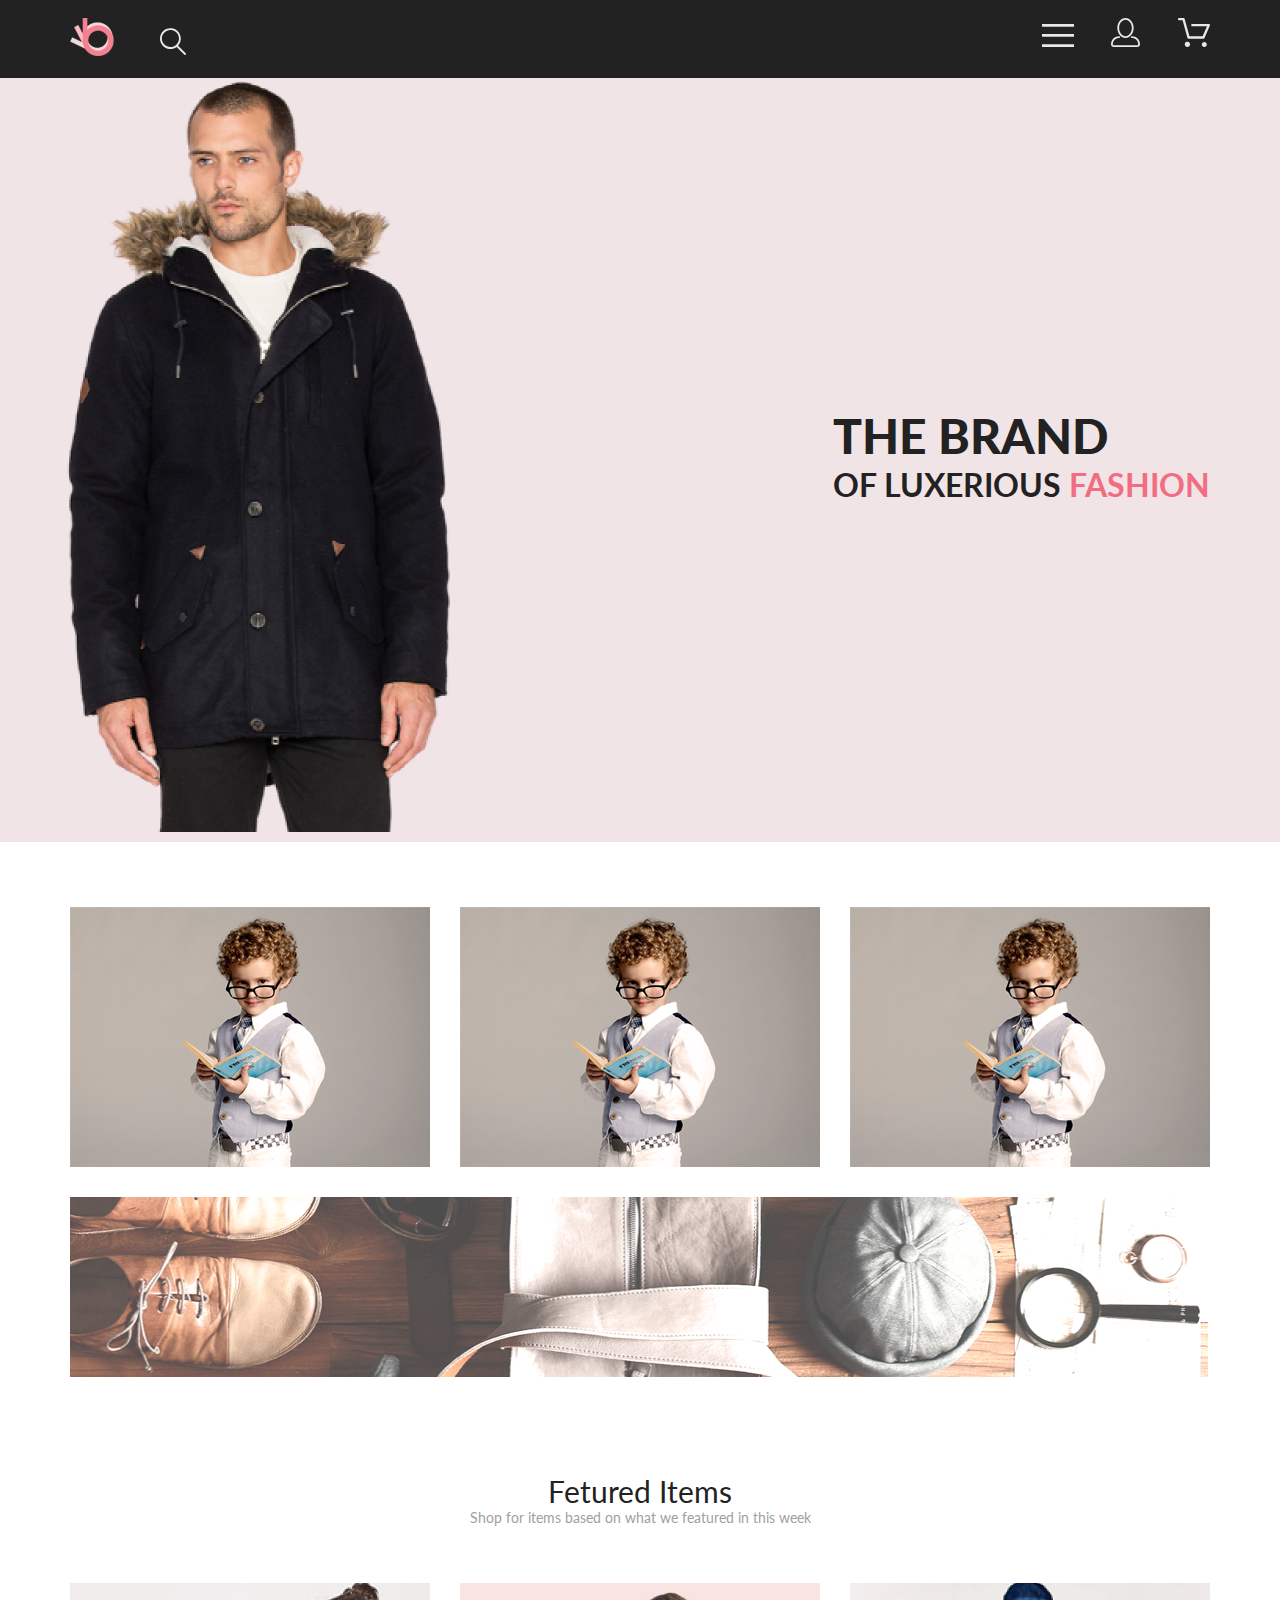
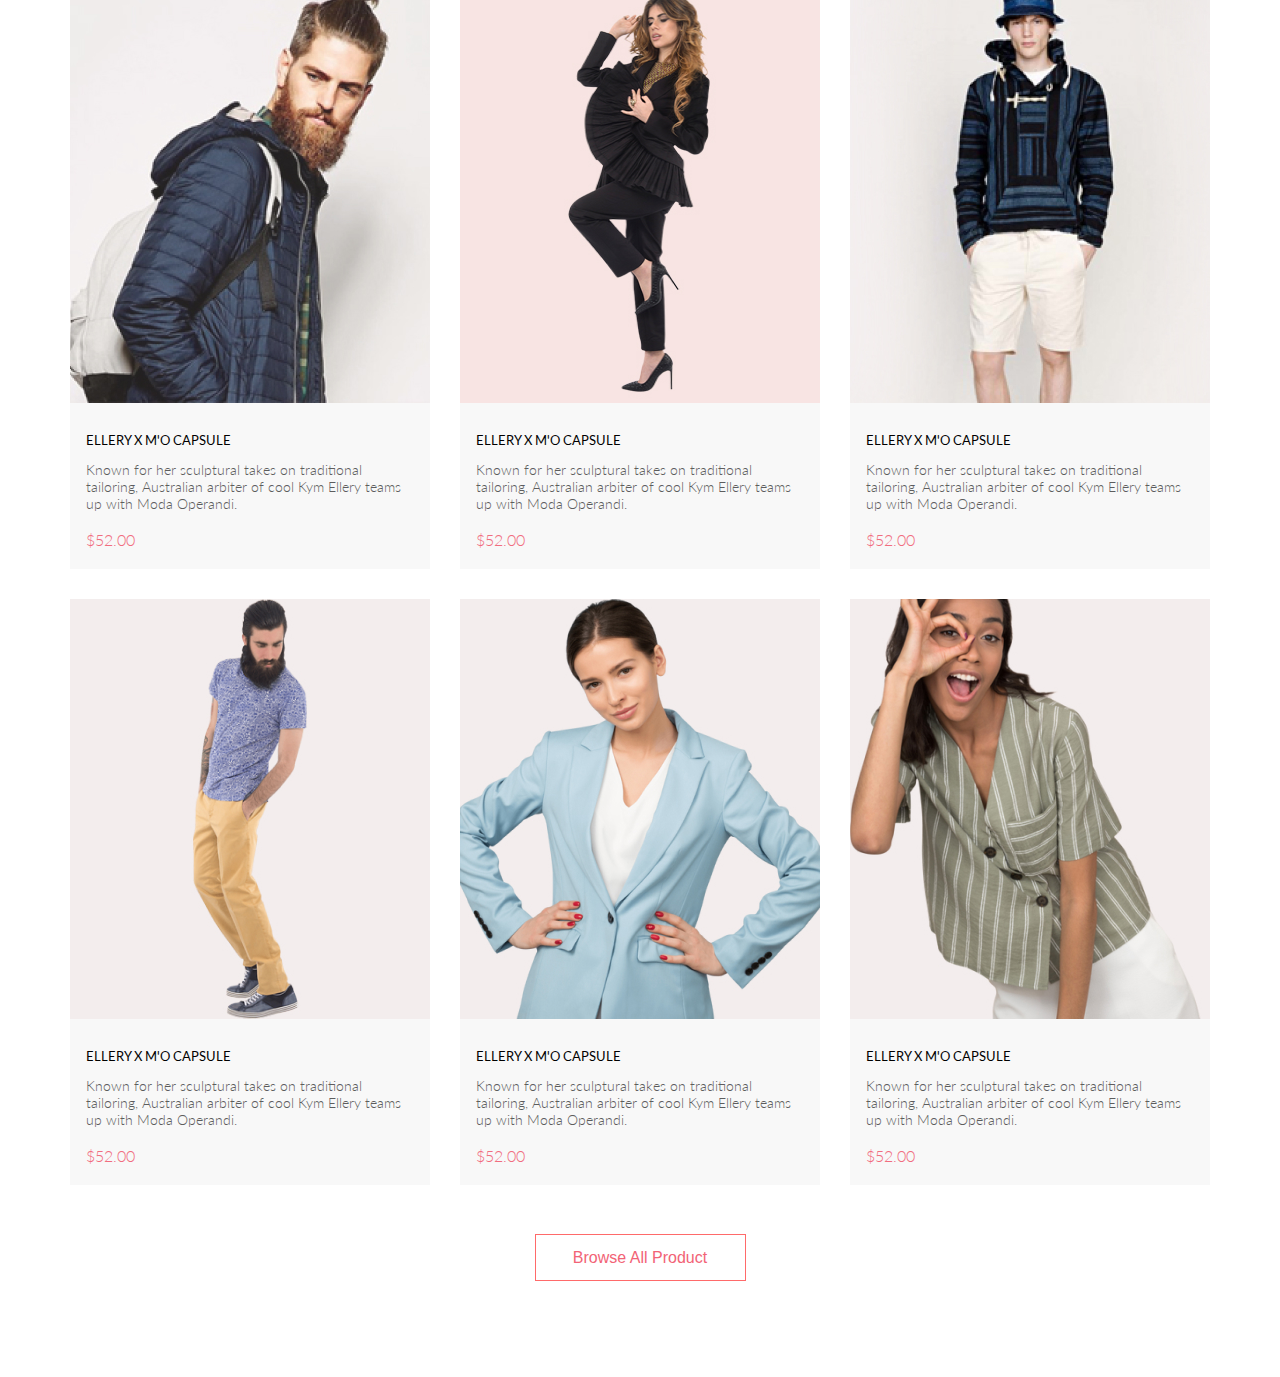
==== index.html @ 4846bb69 "create button" ====
<!DOCTYPE html>
<html lang="en">

<head>
    <meta charset="UTF-8">
    <meta http-equiv="X-UA-Compatible" content="IE=edge">
    <meta name="viewport" content="width=device-width, initial-scale=1.0">
    <link rel="stylesheet" href="style.css">
    <link rel="preconnect" href="https://fonts.googleapis.com">
    <link rel="preconnect" href="https://fonts.gstatic.com" crossorigin>
    <link href="https://fonts.googleapis.com/css2?family=Lato:wght@300;400;700;900&display=swap" rel="stylesheet">
    <title>Document</title>
</head>

<body>
    <header class="header">
        <div class="header__bg">
            <div class="wrapper wrapper__nav">
                <div class="header__nav">
                    <div class="header__nav-item">
                        <a href="/"><img class="header__img" src="./img/logo.png" alt="logo"></a>
                        <a href="/"><img src="./img/search.svg" alt=""></a>
                    </div>
                    <div class="header__nav-item">
                        <a href="/"><img class="header__image" src="./img/menu.svg" alt="menu burger"></a>
                        <a href="/"><img class="header__image" src="./img/account.svg" alt="personal account"></a>
                        <a href="/"><img class="header__image" src="./img/basket.svg" alt="basket"></a>
                    </div>
                </div>
            </div>
        </div>
    </header>
    <section class="brand">
        <div class="wrapper brand__wrapper">

            <div class="brand__title">
                <h1>THE BRAND</h1>
                <p>OF LUXERIOUS <span class="brand__decorate">FASHION</span></p>
            </div>

        </div>

    </section>
    <main class="gallery">
        <div class="wrapper gallery__wrapper">
            <img src="./img/kids.jpg" alt="">
            <img src="./img/kids.jpg" alt="">
            <img src="./img/kids.jpg" alt="">
            <img class="gallery__img" src="./img/trend.jpg" alt="">
        </div>
        <div class="gallery__items">
            <div class="wrapper">
                <div class="gallery__items-title">
                    <h2>Fetured Items</h2>
                    <p>Shop for items based on what we featured in this week</p>
                </div>
                <div class="gallery__cards">
                    <div class="gallery__card">
                        <div class="gallery__card-img">
                            <img src="./img/men1.jpg" alt="men">
                        </div>
                        <div class="gallery__card-text">
                            <h3>ELLERY X M'O CAPSULE</h3>
                            <p class="gallery__card-about">Known for her sculptural takes on traditional tailoring,
                                Australian arbiter of cool Kym
                                Ellery teams up with Moda Operandi.</p>
                            <p class="gallery__card-price">$52.00</p>
                        </div>
                    </div>
                    <div class="gallery__card">
                        <div class="gallery__card-img">
                            <img src="./img/women2.jpg" alt="women">
                        </div>
                        <div class="gallery__card-text">
                            <h3>ELLERY X M'O CAPSULE</h3>
                            <p class="gallery__card-about">Known for her sculptural takes on traditional tailoring,
                                Australian arbiter of cool Kym
                                Ellery teams up with Moda Operandi.</p>
                            <p class="gallery__card-price">$52.00</p>
                        </div>
                    </div>
                    <div class="gallery__card">
                        <div class="gallery__card-img">
                            <img src="./img/men3.jpg" alt="men">
                        </div>
                        <div class="gallery__card-text">
                            <h3>ELLERY X M'O CAPSULE</h3>
                            <p class="gallery__card-about">Known for her sculptural takes on traditional tailoring,
                                Australian arbiter of cool Kym
                                Ellery teams up with Moda Operandi.</p>
                            <p class="gallery__card-price">$52.00</p>
                        </div>
                    </div>
                    <div class="gallery__card">
                        <div class="gallery__card-img">
                            <img src="./img/men4.jpg" alt="men">
                        </div>
                        <div class="gallery__card-text">
                            <h3>ELLERY X M'O CAPSULE</h3>
                            <p class="gallery__card-about">Known for her sculptural takes on traditional tailoring,
                                Australian arbiter of cool Kym
                                Ellery teams up with Moda Operandi.</p>
                            <p class="gallery__card-price">$52.00</p>
                        </div>
                    </div>
                    <div class="gallery__card">
                        <div class="gallery__card-img">
                            <img src="./img/women5.jpg" alt="women">
                        </div>
                        <div class="gallery__card-text">
                            <h3>ELLERY X M'O CAPSULE</h3>
                            <p class="gallery__card-about">Known for her sculptural takes on traditional tailoring,
                                Australian arbiter of cool Kym
                                Ellery teams up with Moda Operandi.</p>
                            <p class="gallery__card-price">$52.00</p>
                        </div>
                    </div>
                    <div class="gallery__card">
                        <div class="gallery__card-img">
                            <img src="./img/women6.jpg" alt="women">
                        </div>
                        <div class="gallery__card-text">
                            <h3>ELLERY X M'O CAPSULE</h3>
                            <p class="gallery__card-about">Known for her sculptural takes on traditional tailoring,
                                Australian arbiter of cool Kym
                                Ellery teams up with Moda Operandi.</p>
                            <p class="gallery__card-price">$52.00</p>
                        </div>
                    </div>
                </div>
                <div class="gallery__button">
                    <button>Browse All Product</button>
                </div>
            </div>
        </div>
    </main>
</body>

</html>
---- style.css ----
*{
    padding: 0;
    margin: 0;
    box-sizing: border-box;
}
.header__bg{
    background: #222222;
    max-width: 100%;
}
.wrapper{
    max-width: 1160px;
    margin: 0 auto;
    padding: 0 10px;
}
.wrapper_nav{
    justify-content: space-between;
}
.header__nav{
    display: flex;
    justify-content: space-between; 
    padding: 18px 0 18px 0;
}
.header__img{
    margin-right: 41px;
}
.header__image{
    margin-left: 33px;
}
.brand{
    background: #F1E4E6;
    max-width: 100%;
    min-height: 764px;
}
.brand__wrapper{
    display: flex; 
    min-height: 754px;
    background-image: url(./img/man.png);
    background-repeat: no-repeat;
    background-position: -218px bottom;
    justify-content: flex-end;
    align-items: center;
}


.brand__title{
    max-width: 377px;

}
.brand__title > p{
    font-family: lato;
    font-weight: 700;
    font-size: 32px;
    line-height: 39px;
    color: #222222;
}
.brand__title > h1{
    font-family: lato;
    font-weight: 900;
    font-size: 48px;
    line-height: 58px;
    color: #222222;
}
.brand__decorate{
    color: #F16D7F;
}
.gallery__wrapper {
    display: grid;
    grid-template-columns:  360px 360px 360px;
    grid-template-rows: 1fr  ;
    justify-content: space-between;
    margin-top: 65px;
}

.gallery__img{
    grid-row-start: 2;
    grid-row-end: 3;
    grid-column-start: 1;
    grid-column-end: 3;
    padding-top: 30px;
}
.gallery__items-title{
    margin-top: 96px;
    text-align: center;
}
.gallery__items-title > h2{
    font-family: Lato;
    font-weight: 400;
    font-size: 30px;
    line-height: 36px;
    color: #222222;
}
.gallery__items-title > p{
    font-family: Lato;
    font-weight: 400;
    font-size: 14px;
    line-height: 17px;
    color: #9F9F9F;
}
.gallery__cards{
    margin-top: 27px;
    display: grid;
    grid-template-columns: 360px 360px 360px;
    justify-content: space-between;
}
.gallery__card{
    margin-top: 30px;
    max-width: 360px;  
    background: #F8F8F8;
}
.gallery__card-text{
    margin-left: 16px;
}
.gallery__card-text > h3{
    padding-top: 25px;
    font-family: Lato;
    font-weight: 400;
    font-size: 13px;
    line-height: 16px;
    color: #000000;
}
.gallery__card-about{
    padding-top: 13px;
    padding-bottom: 18px;
    font-family: Lato;
    font-weight: 300;
    font-size: 14px;
    line-height: 17px;
    width: 315px;
    color: #5D5D5D;
}
.gallery__card-price{
    padding-bottom: 20px;
    font-family: Lato;
    font-weight: 300;
    font-size: 16px;
    line-height: 19px;
    color: #F16D7F;
}
.gallery__button{
    margin-top: 49px;
    text-align: center;
    margin-bottom: 96px;
}
.gallery__button > button{
    width: 211px;  
    height: 47px;
    border: 1px solid #FF6A6A;
    font-size: 16px;
    line-height: 19px;
    color: #F26376;
    background-color: white;
}
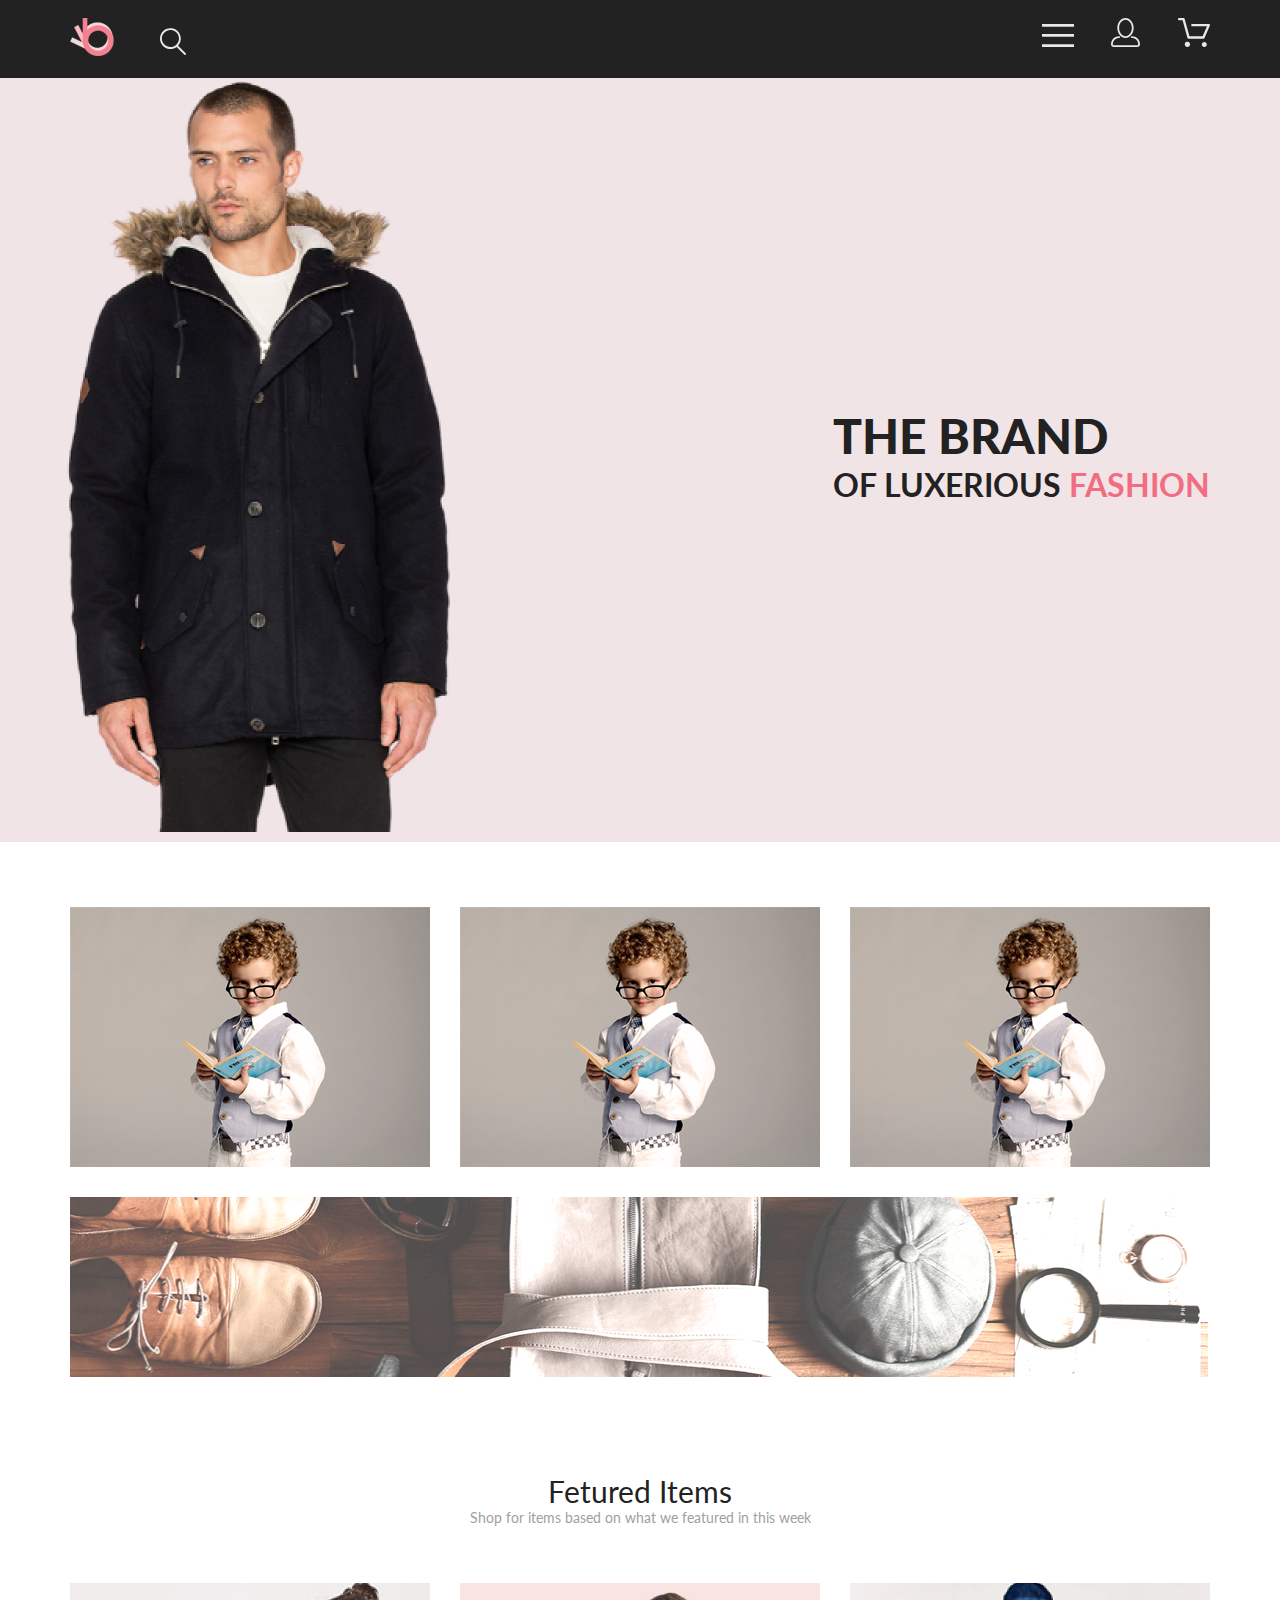
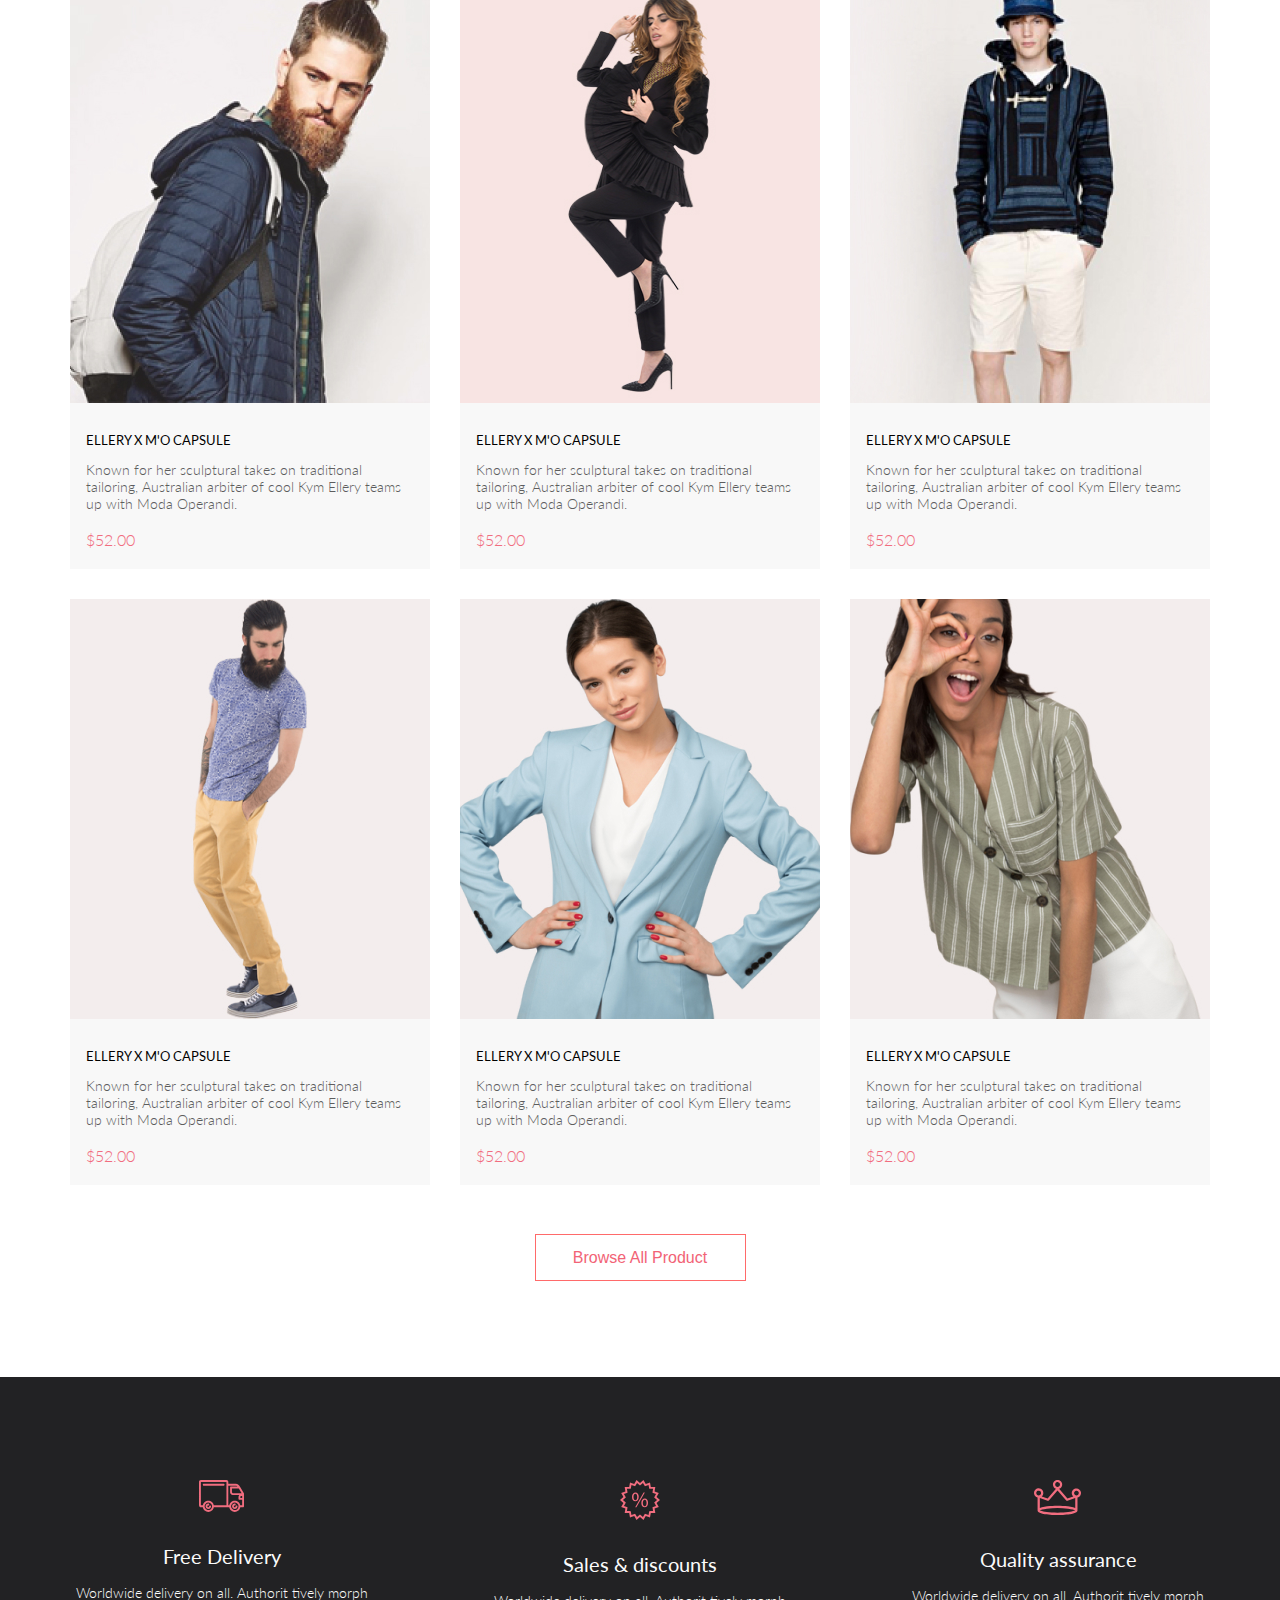
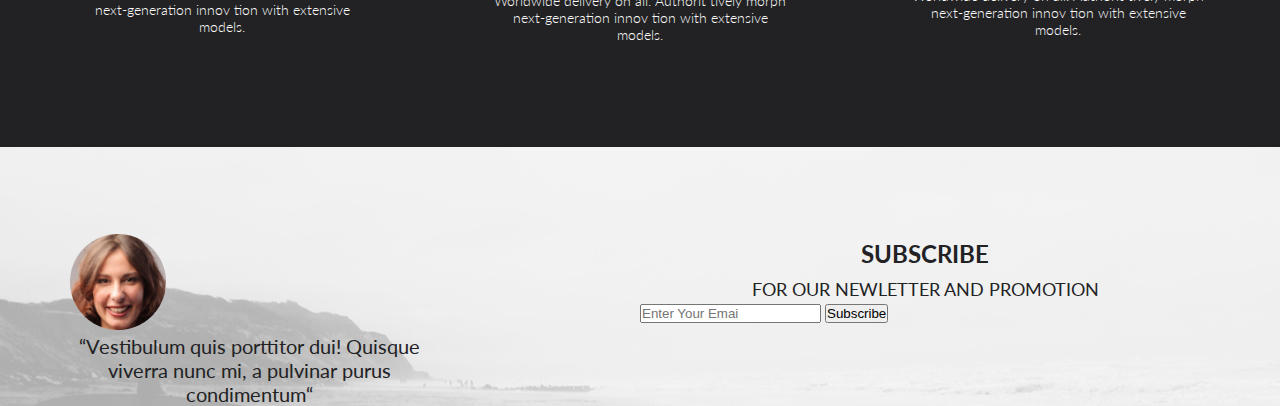
==== commit dbd39b70: "footer" ====
--- a/index.html
+++ b/index.html
@@ -134,6 +134,70 @@
             </div>
         </div>
     </main>
+    <footer class="footer">
+        <div class="footer__about">
+            <div class="wrapper">
+                <div class="footer__about-cards">
+                    <div class="footer__about-card">
+                        <div class="footer__about-img">
+                            <img src="./img/delivery.svg" alt="delivery">
+                        </div>
+                        <div class="footer__about-text">
+                            <h3>Free Delivery</h3>
+                            <p>Worldwide delivery on all. Authorit tively morph next-generation innov tion with
+                                extensive models.</p>
+                        </div>
+                    </div>
+                    <div class="footer__about-card">
+                        <div class="footer__about-img">
+                            <img src="./img/sale.svg" alt="sale">
+                        </div>
+                        <div class="footer__about-text">
+                            <h3>Sales & discounts</h3>
+                            <p>Worldwide delivery on all. Authorit tively morph next-generation innov tion with
+                                extensive models.</p>
+                        </div>
+                    </div>
+                    <div class="footer__about-card">
+                        <div class="footer__about-img">
+                            <img src="./img/assurance.svg" alt="assurance">
+                        </div>
+                        <div class="footer__about-text">
+                            <h3>Quality assurance</h3>
+                            <p>Worldwide delivery on all. Authorit tively morph next-generation innov tion with
+                                extensive models.</p>
+                        </div>
+                    </div>
+                </div>
+            </div>
+        </div>
+        <div class="footer__subscribe">
+            <div class="footer__subscribe-bg">
+                <div class="wrapper">
+                    <div class="footer__subscribe-cards">
+                        <div class="footer__subscribe-card">
+                            <div class="footer__subscribe-img">
+                                <img src="./img/foteer-women.png" alt="">
+                            </div>
+                            <div class="footer__subscribe-text">
+                                <p>“Vestibulum quis porttitor dui! Quisque viverra nunc mi, a pulvinar purus
+                                    condimentum“</p>
+                            </div>
+                        </div>
+                        <div class="footer__subscribe-card">
+                            <div class="footer__subscribe-title">
+                                <h3>SUBSCRIBE </h3>
+                                <p>FOR OUR NEWLETTER AND PROMOTION</p>
+                            </div>
+                            <input type="text" placeholder="Enter Your Emai">
+                            <button>Subscribe</button>
+                        </div>
+                    </div>
+                </div>
+            </div>
+
+        </div>
+    </footer>
 </body>
 
 </html>--- a/style.css
+++ b/style.css
@@ -150,3 +150,77 @@
     color: #F26376;
     background-color: white;
 }
+.footer__about{
+    background: #222224;
+}
+.footer__about-cards{
+    display: grid;
+    grid-template-columns: 304px 304px 304px;
+    justify-content: space-between;
+}
+.footer__about-card{
+    width: 304px;
+    padding-top: 103px;
+    padding-bottom: 104px;
+    text-align: center;
+}
+
+.footer__about-text > h3{
+    font-family: Lato;
+    font-style: normal;
+    font-weight: normal;
+    font-size: 19.96px;
+    line-height: 24px;
+    color: #FBFBFB;
+    padding-top: 28px;
+}
+.footer__about-text > p{
+    padding-top: 16px;
+    font-family: Lato;
+    font-style: normal;
+    font-weight: 300;
+    font-size: 13.972px;
+    line-height: 17px;
+    color: #FBFBFB;
+    width: 304px;
+    text-align: center;
+}
+.footer__subscribe-bg{
+    width: 100%;
+    background: url(./img/footerBG.jpg) no-repeat center;
+}
+.footer__subscribe-cards{
+    padding-top: 87px;
+    display: grid;
+    grid-template-columns: 1fr 1fr;
+}
+.footer__subscribe-text{
+    width: 359px;
+}
+.footer__subscribe-text > p{
+    font-family: Lato;
+    font-style: normal;
+    font-weight: normal;
+    font-size: 20px;
+    line-height: 24px;
+    text-align: center;
+    color: #222224;
+}
+.footer__subscribe-title > h3{
+    font-family: Lato;
+    font-style: normal;
+    font-weight: bold;
+    font-size: 24px;
+    line-height: 167.2%;
+    text-align: center;
+    color: #222224;
+}
+.footer__subscribe-title > p{
+    font-family: Lato;
+    font-style: normal;
+    font-weight: 400;
+    font-size: 18px;
+    line-height: 30px;
+    text-align: center;
+    color: #222224;
+}
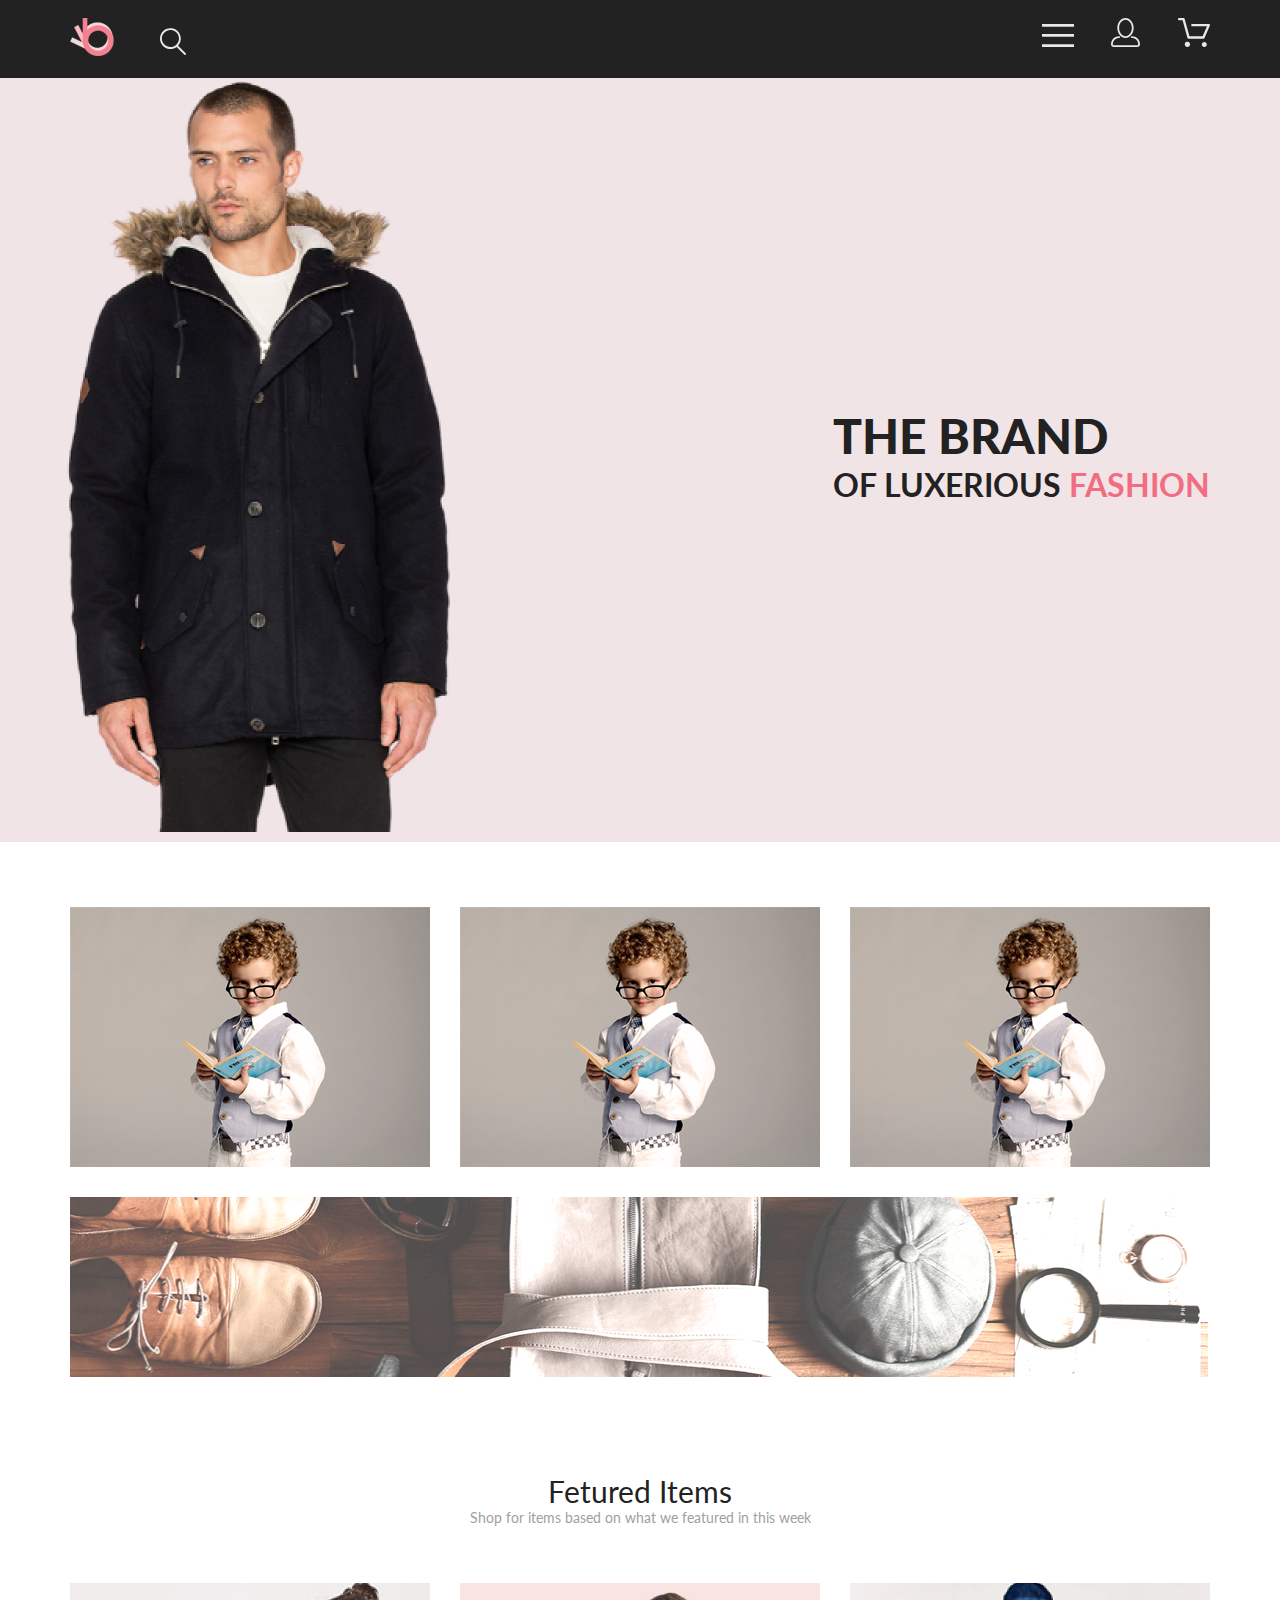
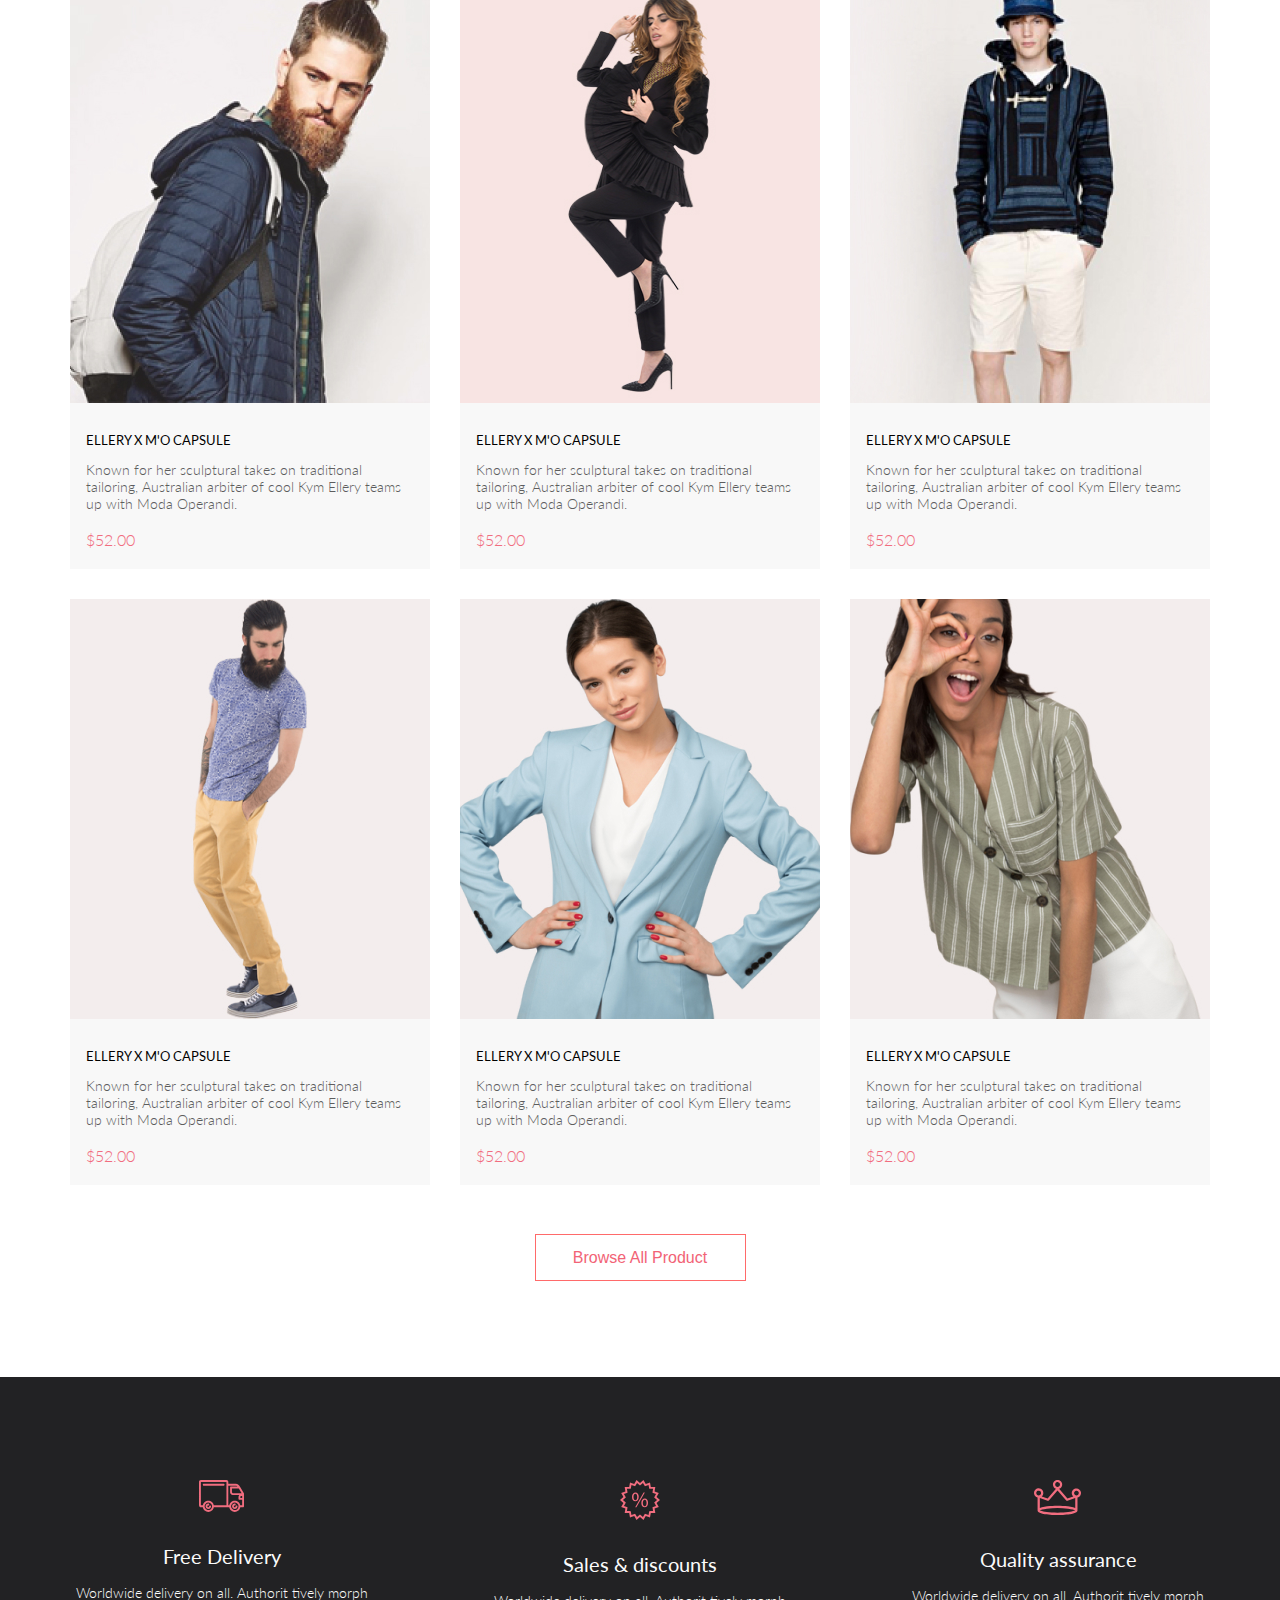
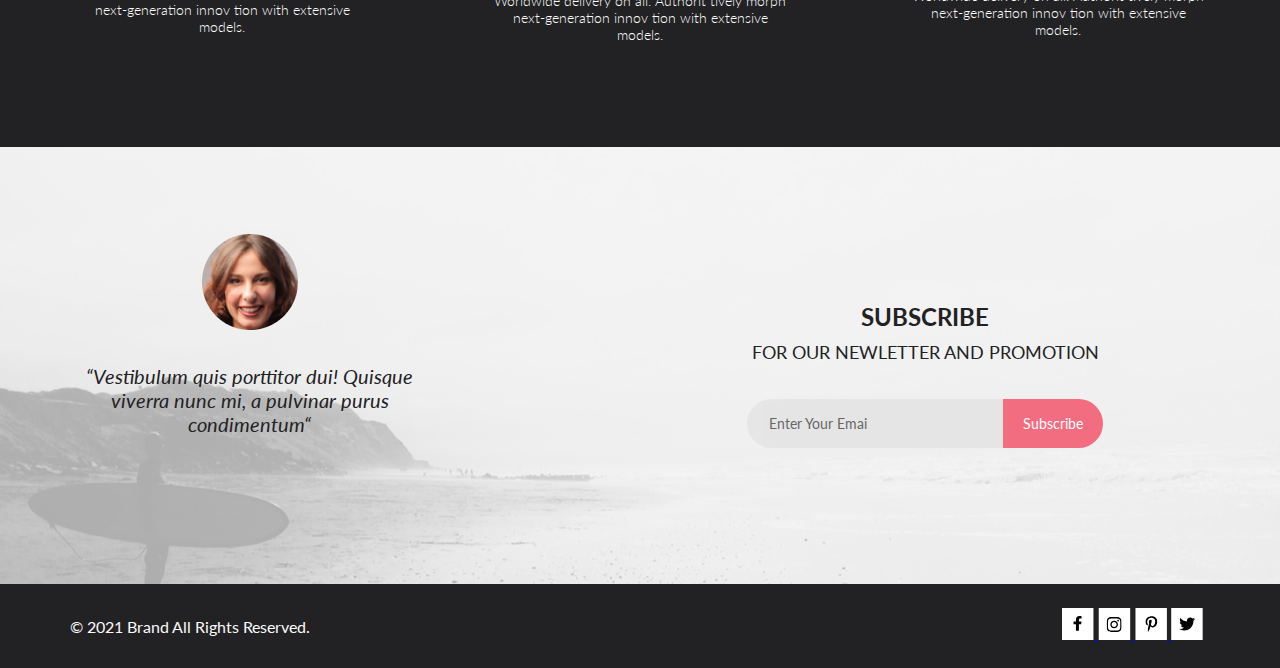
==== commit 157fec5a: "footer end" ====
--- a/index.html
+++ b/index.html
@@ -9,6 +9,9 @@
     <link rel="preconnect" href="https://fonts.googleapis.com">
     <link rel="preconnect" href="https://fonts.gstatic.com" crossorigin>
     <link href="https://fonts.googleapis.com/css2?family=Lato:wght@300;400;700;900&display=swap" rel="stylesheet">
+    <link rel="preconnect" href="https://fonts.googleapis.com">
+    <link rel="preconnect" href="https://fonts.gstatic.com" crossorigin>
+    <link href="https://fonts.googleapis.com/css2?family=Lato:ital@1&display=swap" rel="stylesheet">
     <title>Document</title>
 </head>
 
@@ -189,13 +192,39 @@
                                 <h3>SUBSCRIBE </h3>
                                 <p>FOR OUR NEWLETTER AND PROMOTION</p>
                             </div>
-                            <input type="text" placeholder="Enter Your Emai">
-                            <button>Subscribe</button>
-                        </div>
-                    </div>
-                </div>
-            </div>
-
+                            <div class="footer__subscribe-input">
+                                <input type="text" value="Enter Your Emai">
+                                <button>Subscribe</button>
+                            </div>
+                        </div>
+                    </div>
+                </div>
+            </div>
+        </div>
+        <div class="footer__right">
+            <div class="footer__right-bg">
+                <div class="wrapper">
+                    <div class="footer__right-cards">
+                        <div class="footer__right-card">
+                            <p>© 2021 Brand All Rights Reserved.</p>
+                        </div>
+                        <div class="footer__right-card">
+                            <a href="#">
+                                <img src="./img/facebook.svg" alt="facebook">
+                            </a>
+                            <a href="#">
+                                <img src="./img/instagram.svg" alt="instagram">
+                            </a>
+                            <a href="#">
+                                <img src="./img/pinterest.svg" alt="pinterest">
+                            </a>
+                            <a href="#">
+                                <img src="./img/twitter.svg" alt="twitter">
+                            </a>
+                        </div>
+                    </div>
+                </div>
+            </div>
         </div>
     </footer>
 </body>
--- a/style.css
+++ b/style.css
@@ -190,16 +190,27 @@
     background: url(./img/footerBG.jpg) no-repeat center;
 }
 .footer__subscribe-cards{
+    display: grid;
+    grid-template-columns: 1fr 1fr;
+    padding-bottom: 136px;
+}
+.footer__subscribe-card:first-child{
     padding-top: 87px;
-    display: grid;
-    grid-template-columns: 1fr 1fr;
+}
+.footer__subscribe-card:last-child{
+    padding-top: 150px;
+}
+.footer__subscribe-img{
+    text-align: center;
+    width: 360px;
 }
 .footer__subscribe-text{
     width: 359px;
+    padding-top: 30px;
 }
 .footer__subscribe-text > p{
     font-family: Lato;
-    font-style: normal;
+    font-style: italic;
     font-weight: normal;
     font-size: 20px;
     line-height: 24px;
@@ -224,3 +235,63 @@
     text-align: center;
     color: #222224;
 }
+.footer__subscribe-input{
+    margin-top: 32px;
+    text-align: center;
+}
+.footer__subscribe-input > input{
+    font-family: Lato;
+    font-style: normal;
+    font-weight: normal;
+    font-size: 14px;
+    line-height: 17px;
+    display: flex;
+    align-items: center;
+    color: #222224;
+    opacity: 0.67;
+    background: #E1E1E1;
+    border-radius: 25px 0 0 25px;
+    border: none;
+    width: 256px;
+    height: 49px;
+    padding-left: 22px;
+    display: inline-block;
+}
+.footer__subscribe-input > button{
+    background: #F16D7F;
+    width: 100px;
+    height: 49px;
+    font-family: Lato;
+    font-style: normal;
+    font-weight: normal;
+    font-size: 14px;
+    line-height: 17px;
+    align-items: center;
+    text-align: center;
+    color: #FFFFFF;
+    border: none;
+    border-radius: 0 25px 25px 0;
+    justify-content: center;
+    margin-left: -4px;
+}
+.footer__right-bg{
+    background: #222224;
+    width: 100%;
+}
+.footer__right-cards{
+    display: grid;
+    grid-template-columns: 332px 148px;
+    justify-content: space-between;
+    align-items: center;
+    padding-top: 24px;
+    padding-bottom: 24px;
+}
+.footer__right-card > p{
+    font-family: Lato;
+    font-style: normal;
+    font-weight: normal;
+    font-size: 16px;
+    line-height: 19px;
+    color: #FBFBFB;
+
+}
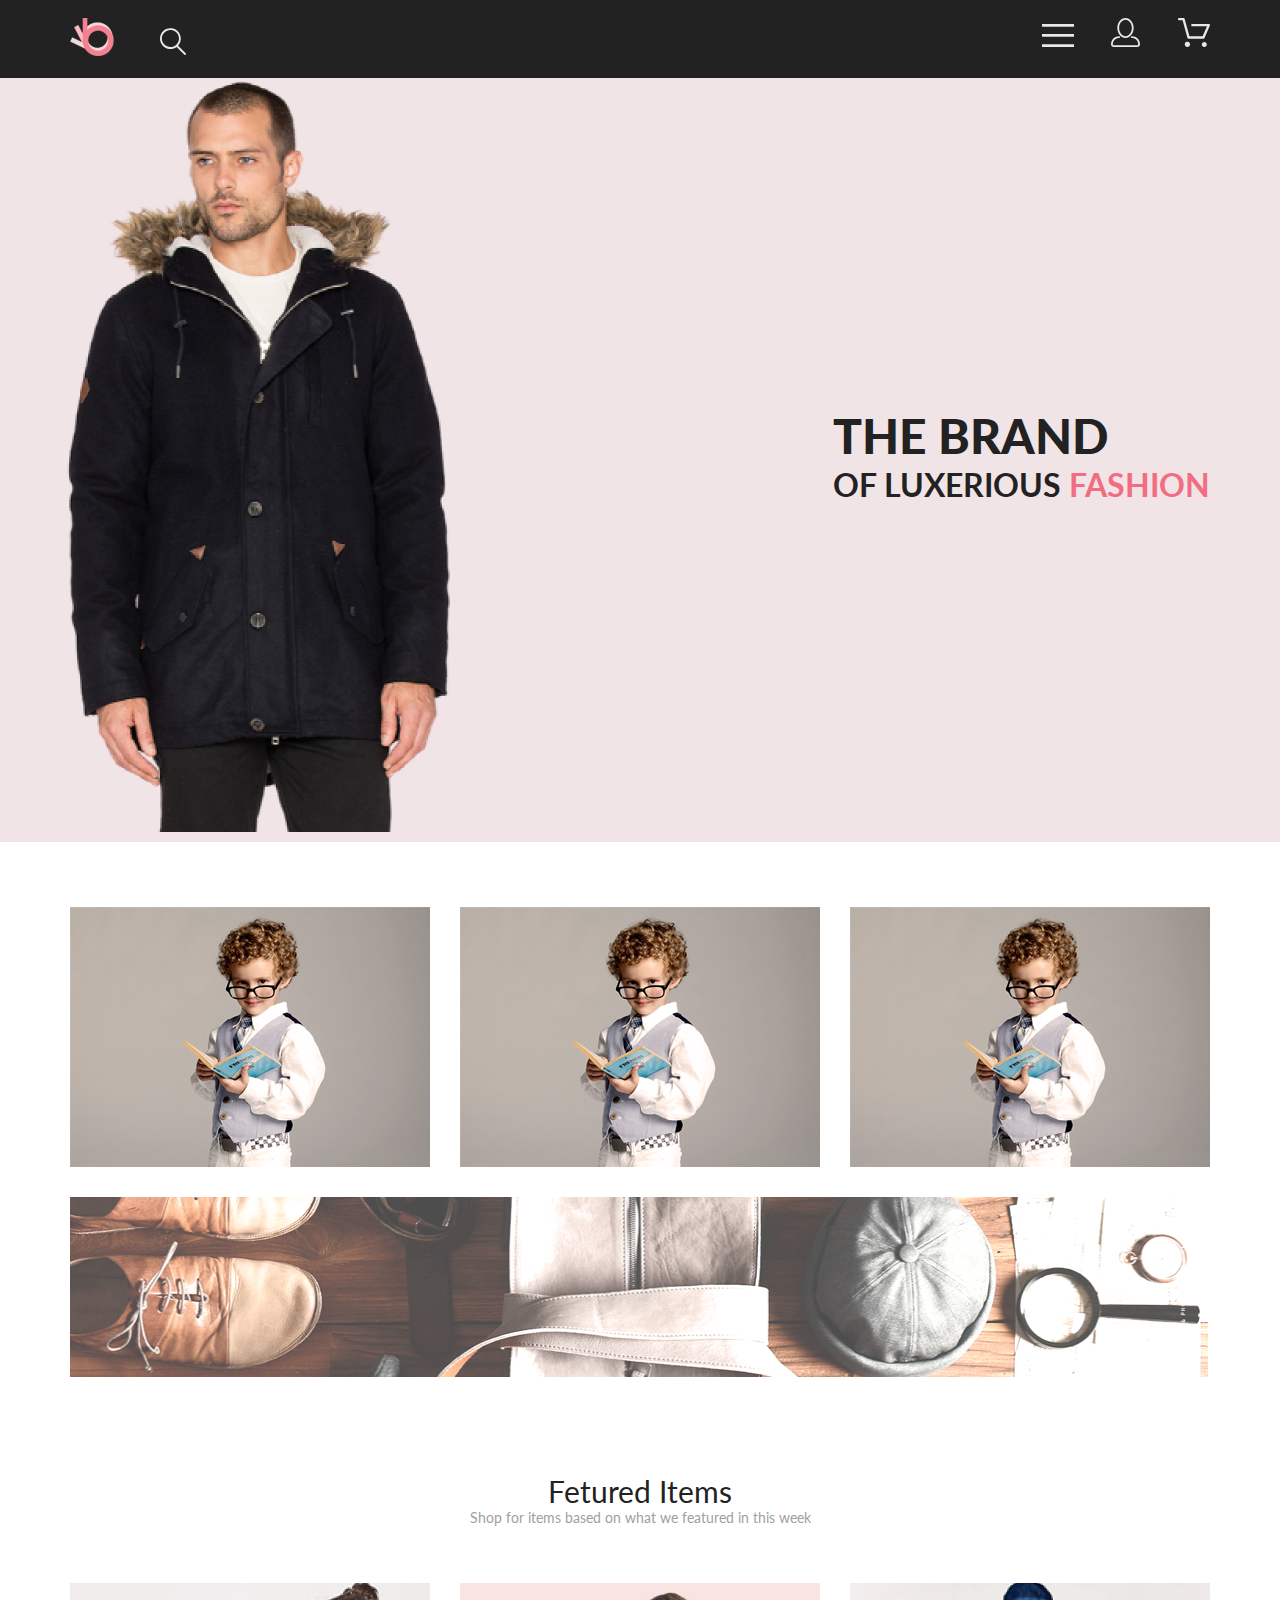
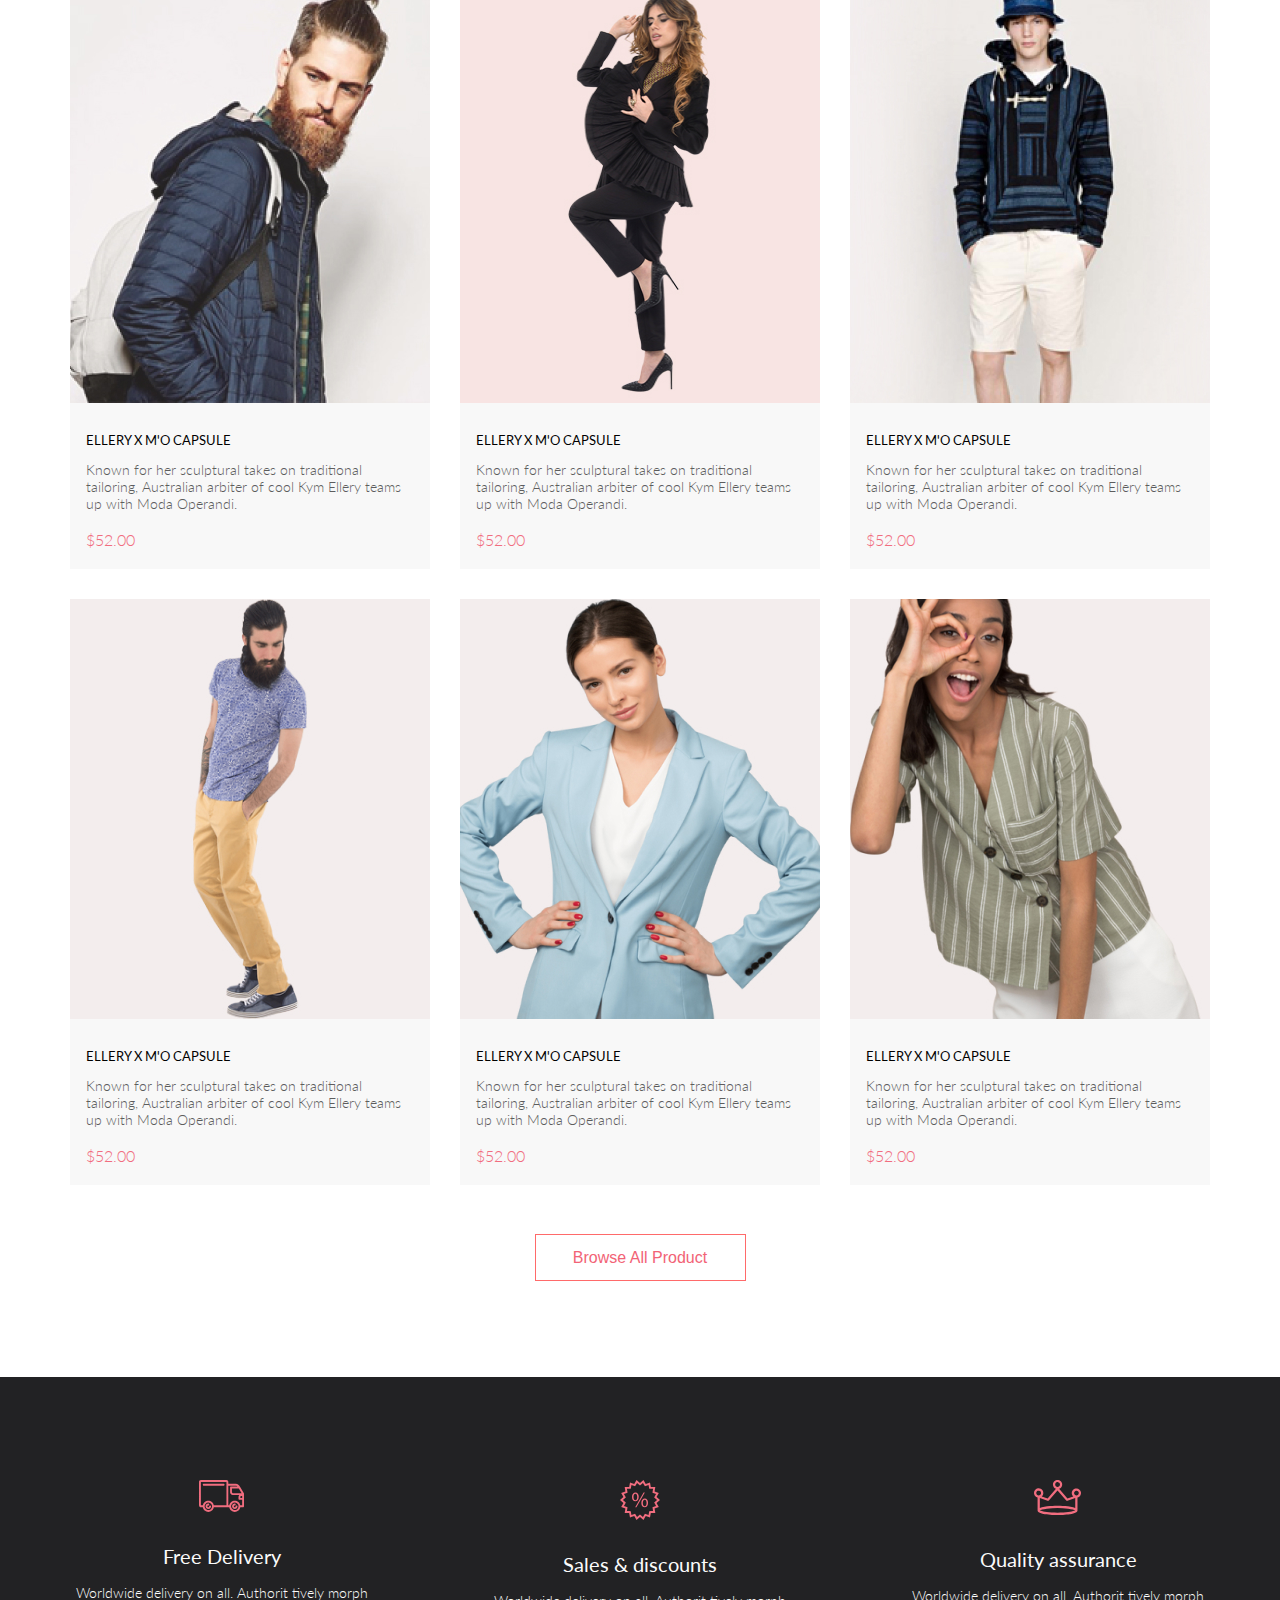
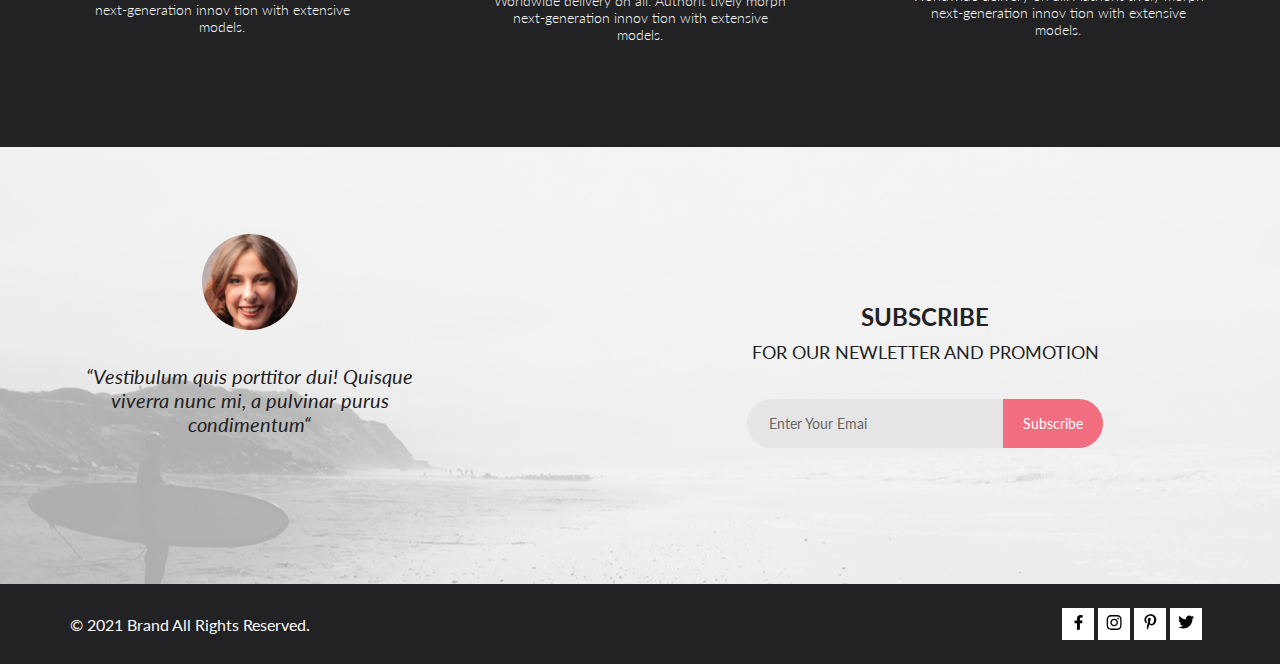
==== commit 21cf05ec: "hover" ====
--- a/index.html
+++ b/index.html
@@ -209,18 +209,26 @@
                             <p>© 2021 Brand All Rights Reserved.</p>
                         </div>
                         <div class="footer__right-card">
-                            <a href="#">
-                                <img src="./img/facebook.svg" alt="facebook">
-                            </a>
-                            <a href="#">
-                                <img src="./img/instagram.svg" alt="instagram">
-                            </a>
-                            <a href="#">
-                                <img src="./img/pinterest.svg" alt="pinterest">
-                            </a>
-                            <a href="#">
-                                <img src="./img/twitter.svg" alt="twitter">
-                            </a>
+                            <div class="footer__right-cardBg">
+                                <a href="#">
+                                    <img class="footer__right-img" src="./img/facebook.svg" alt="facebook">
+                                </a>
+                            </div>
+                            <div class="footer__right-cardBg">
+                                <a href="#">
+                                    <img class="footer__right-img" src="./img/instagram.svg" alt="instagram">
+                                </a>
+                            </div>
+                            <div class="footer__right-cardBg">
+                                <a href="#">
+                                    <img class="footer__right-img" src="./img/pinterest.svg" alt="pinterest">
+                                </a>
+                            </div>
+                            <div class="footer__right-cardBg">
+                                <a href="#">
+                                    <img class="footer__right-img" src="./img/twitter.svg" alt="twitter">
+                                </a>
+                            </div>
                         </div>
                     </div>
                 </div>
--- a/style.css
+++ b/style.css
@@ -107,6 +107,9 @@
     max-width: 360px;  
     background: #F8F8F8;
 }
+.gallery__card-img > img:hover{
+    background-color: rgba(58, 56, 56, 0.86) ;
+}
 .gallery__card-text{
     margin-left: 16px;
 }
@@ -149,6 +152,10 @@
     line-height: 19px;
     color: #F26376;
     background-color: white;
+}
+.gallery__button > button:hover{
+    background: #F16D7F;
+    color: #FFFFFF;
 }
 .footer__about{
     background: #222224;
@@ -274,6 +281,9 @@
     justify-content: center;
     margin-left: -4px;
 }
+.footer__subscribe-input > button:hover{
+    background: #E05C6E;
+}
 .footer__right-bg{
     background: #222224;
     width: 100%;
@@ -295,3 +305,17 @@
     color: #FBFBFB;
 
 }
+.footer__right-cardBg{
+    width: 32px;
+    height: 32px;
+    background: #FFFFFF;
+    display: inline-block;
+    text-align: center;
+}
+.footer__right-img{
+    vertical-align: -webkit-baseline-middle;
+
+}
+.footer__right-cardBg:hover{
+    background: #F16D7F;
+}
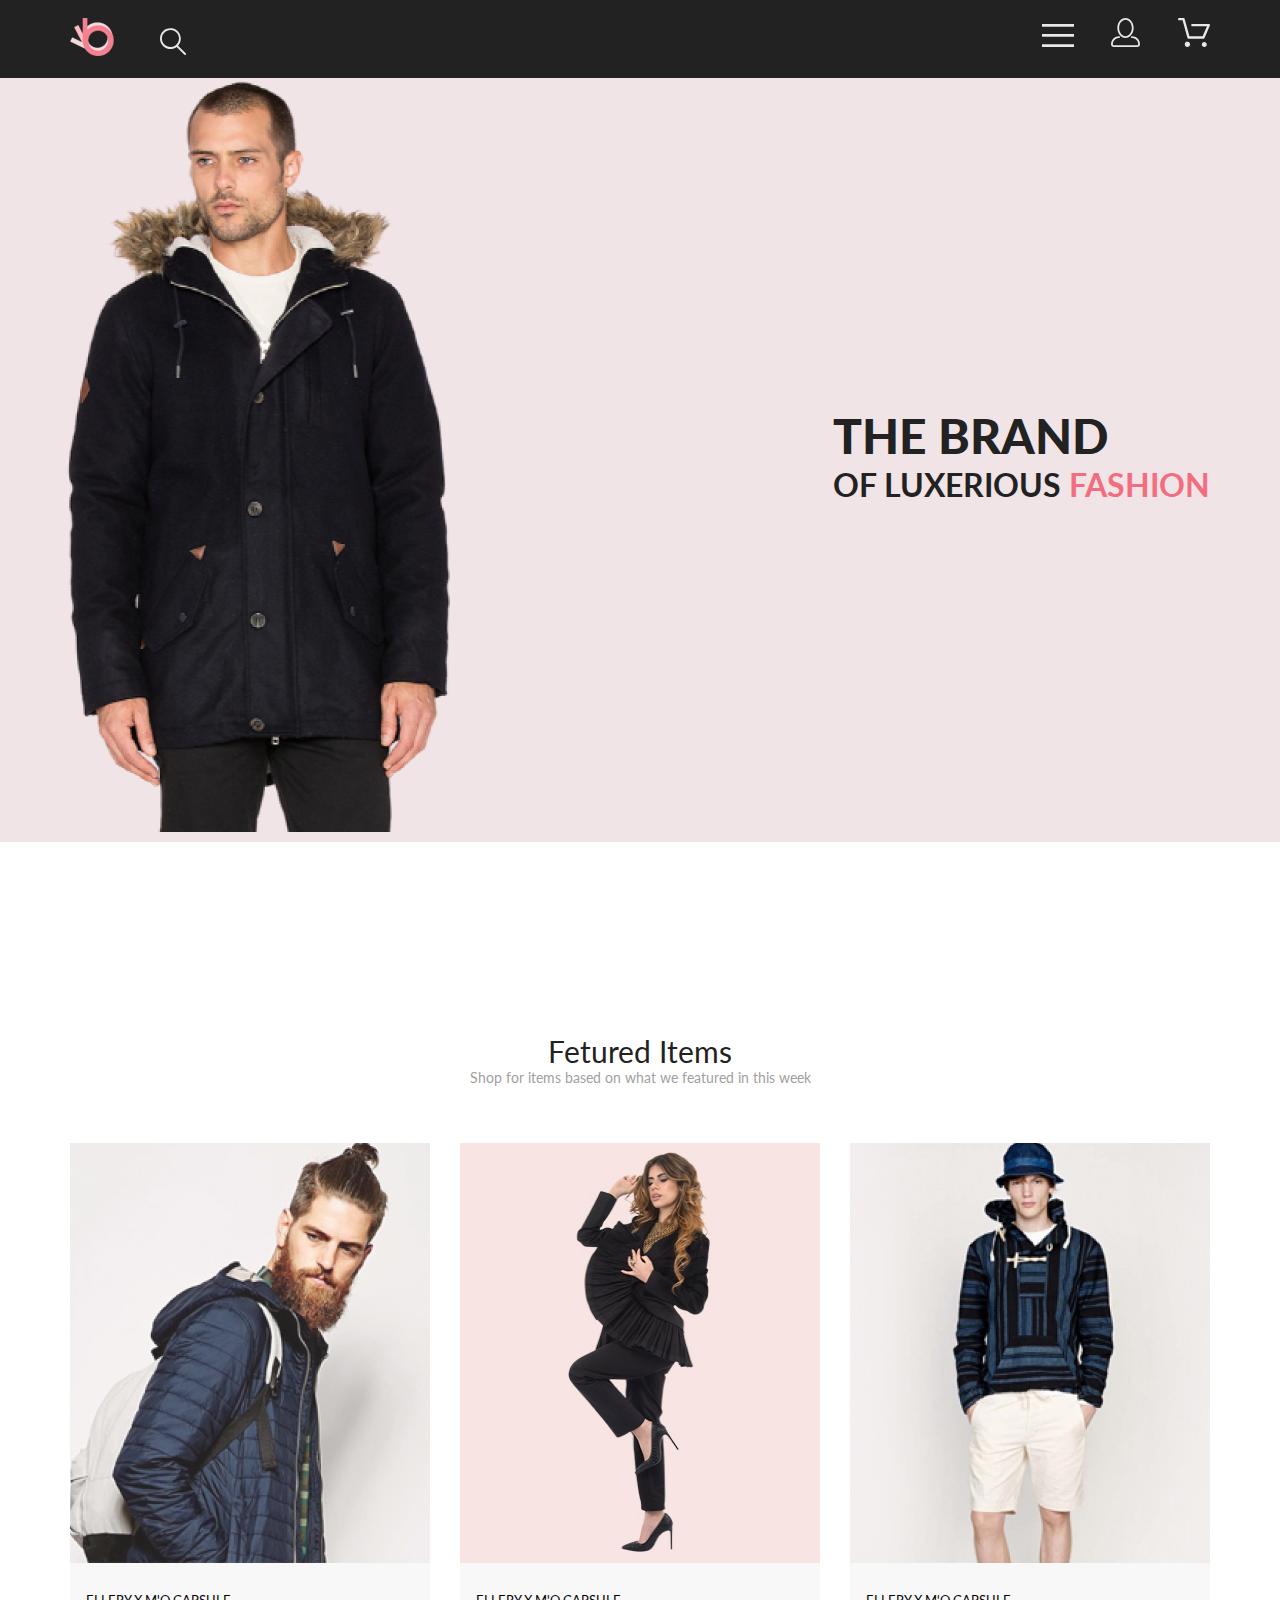
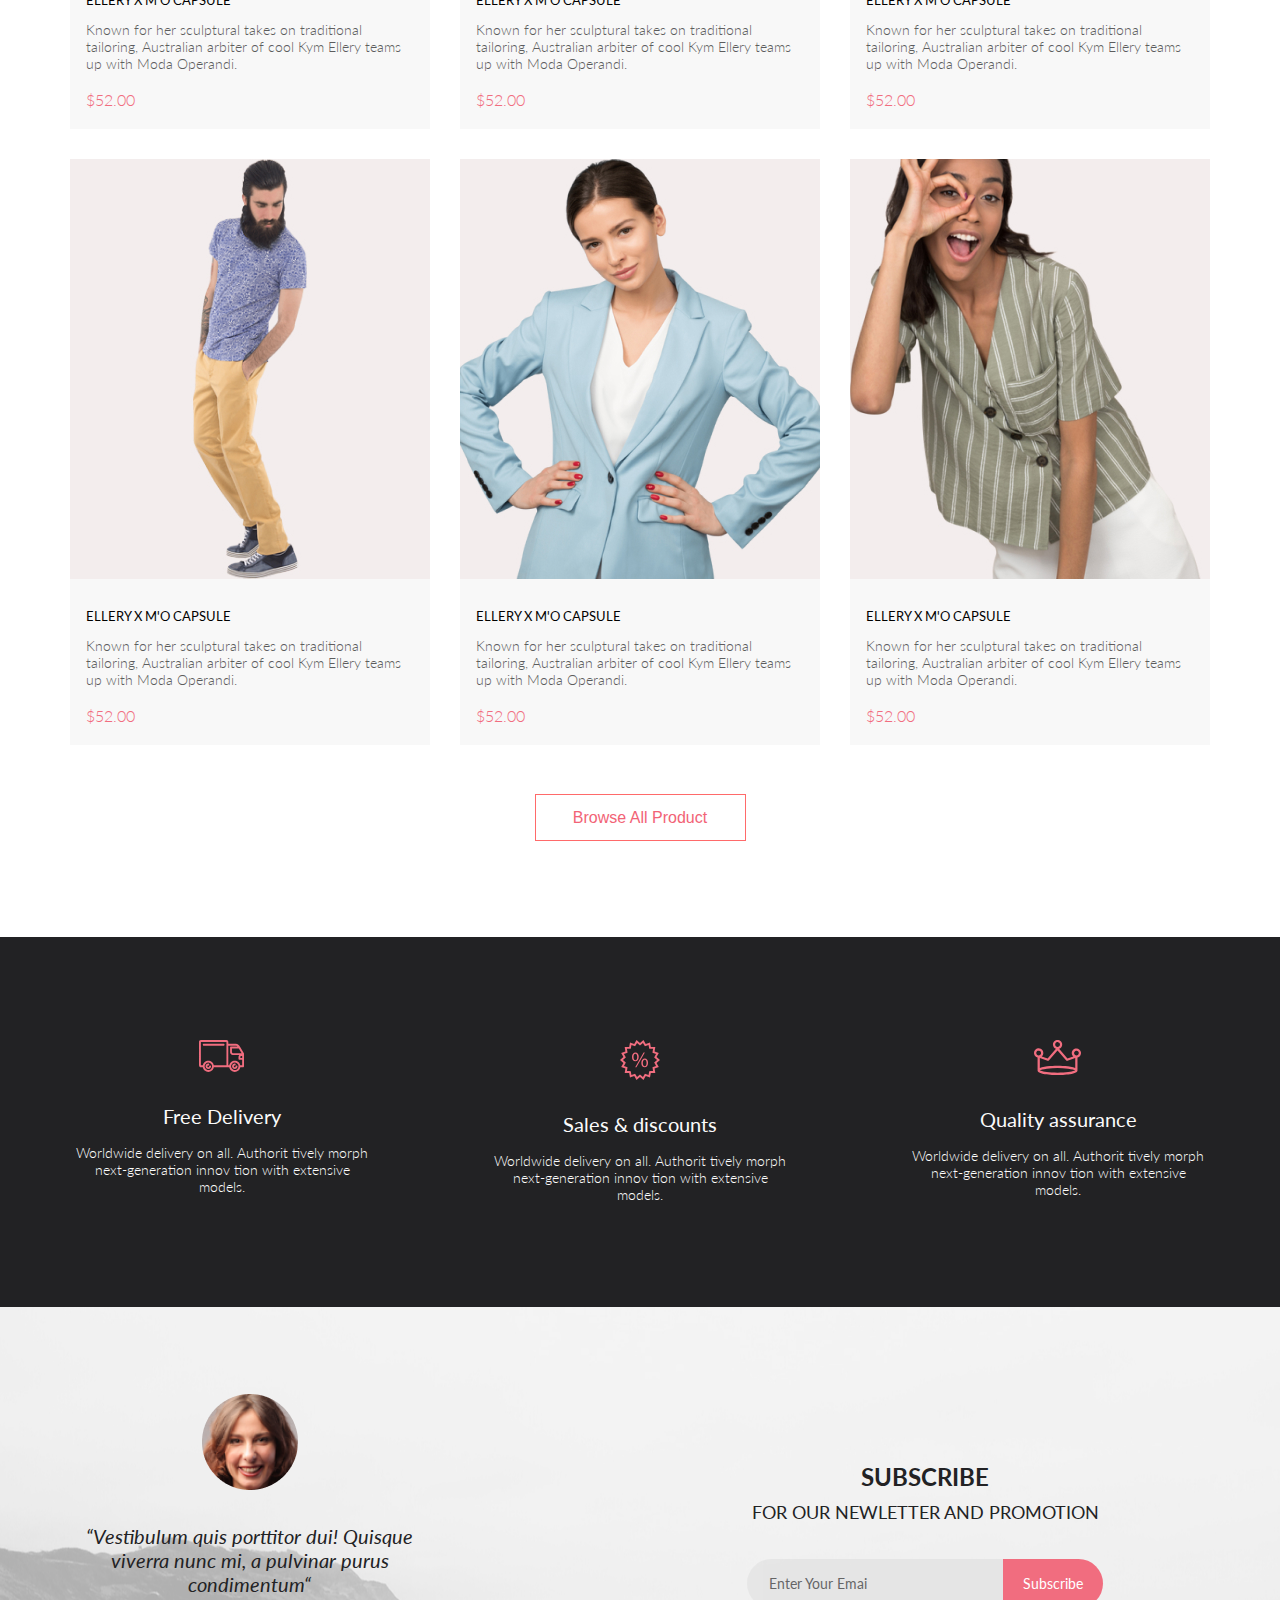
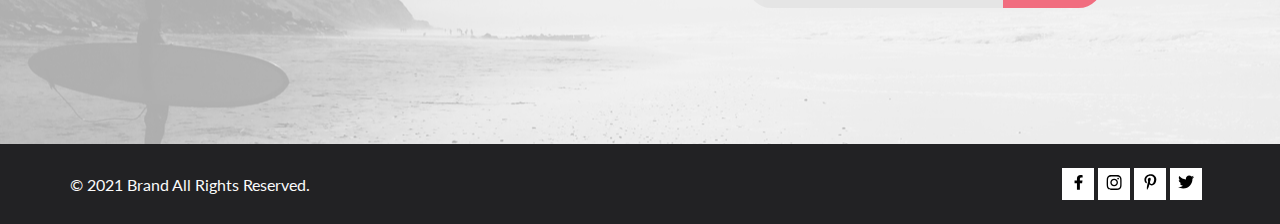
==== commit 23815bbb: "new brunch" ====
--- a/index.html
+++ b/index.html
@@ -46,10 +46,10 @@
     </section>
     <main class="gallery">
         <div class="wrapper gallery__wrapper">
-            <img src="./img/kids.jpg" alt="">
-            <img src="./img/kids.jpg" alt="">
-            <img src="./img/kids.jpg" alt="">
-            <img class="gallery__img" src="./img/trend.jpg" alt="">
+            <div class="img"></div>
+            <div class="img"></div>
+            <div class="img"></div>
+            <div class="img gallery__img"></div>
         </div>
         <div class="gallery__items">
             <div class="wrapper">
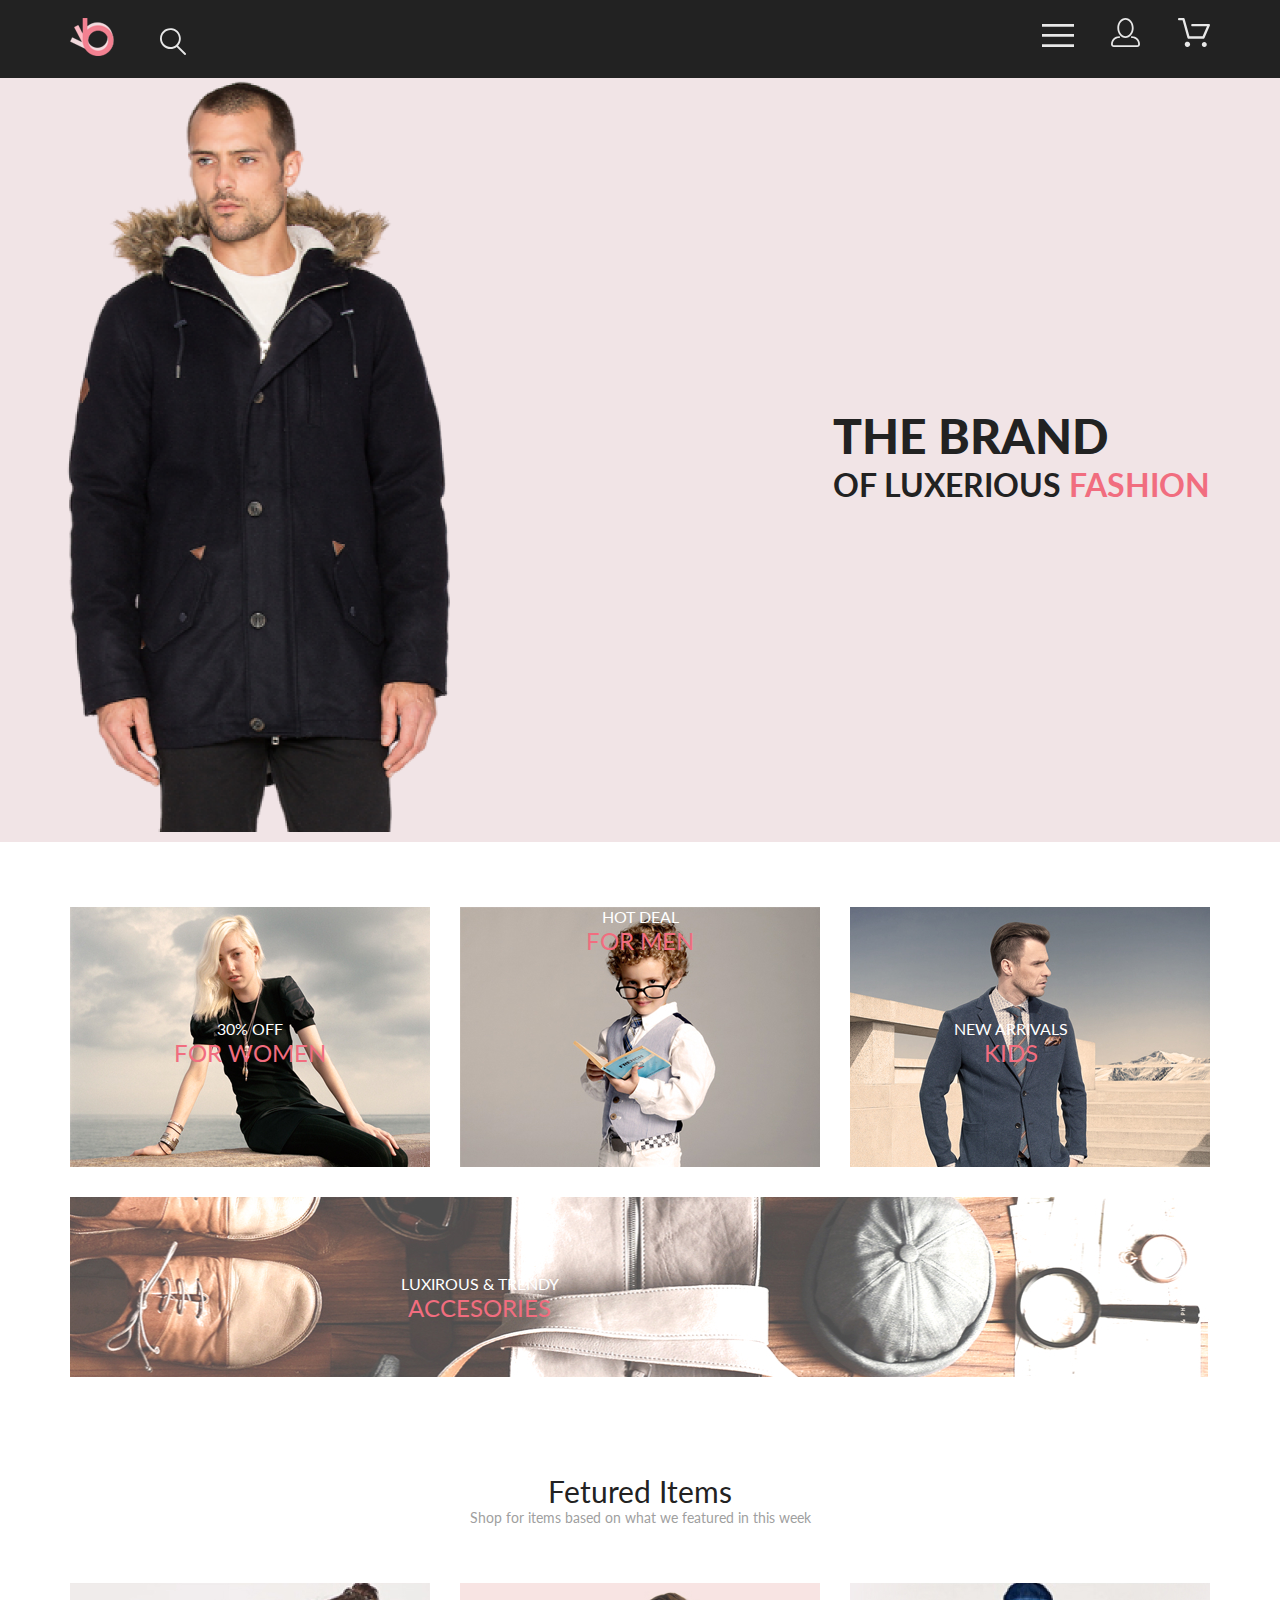
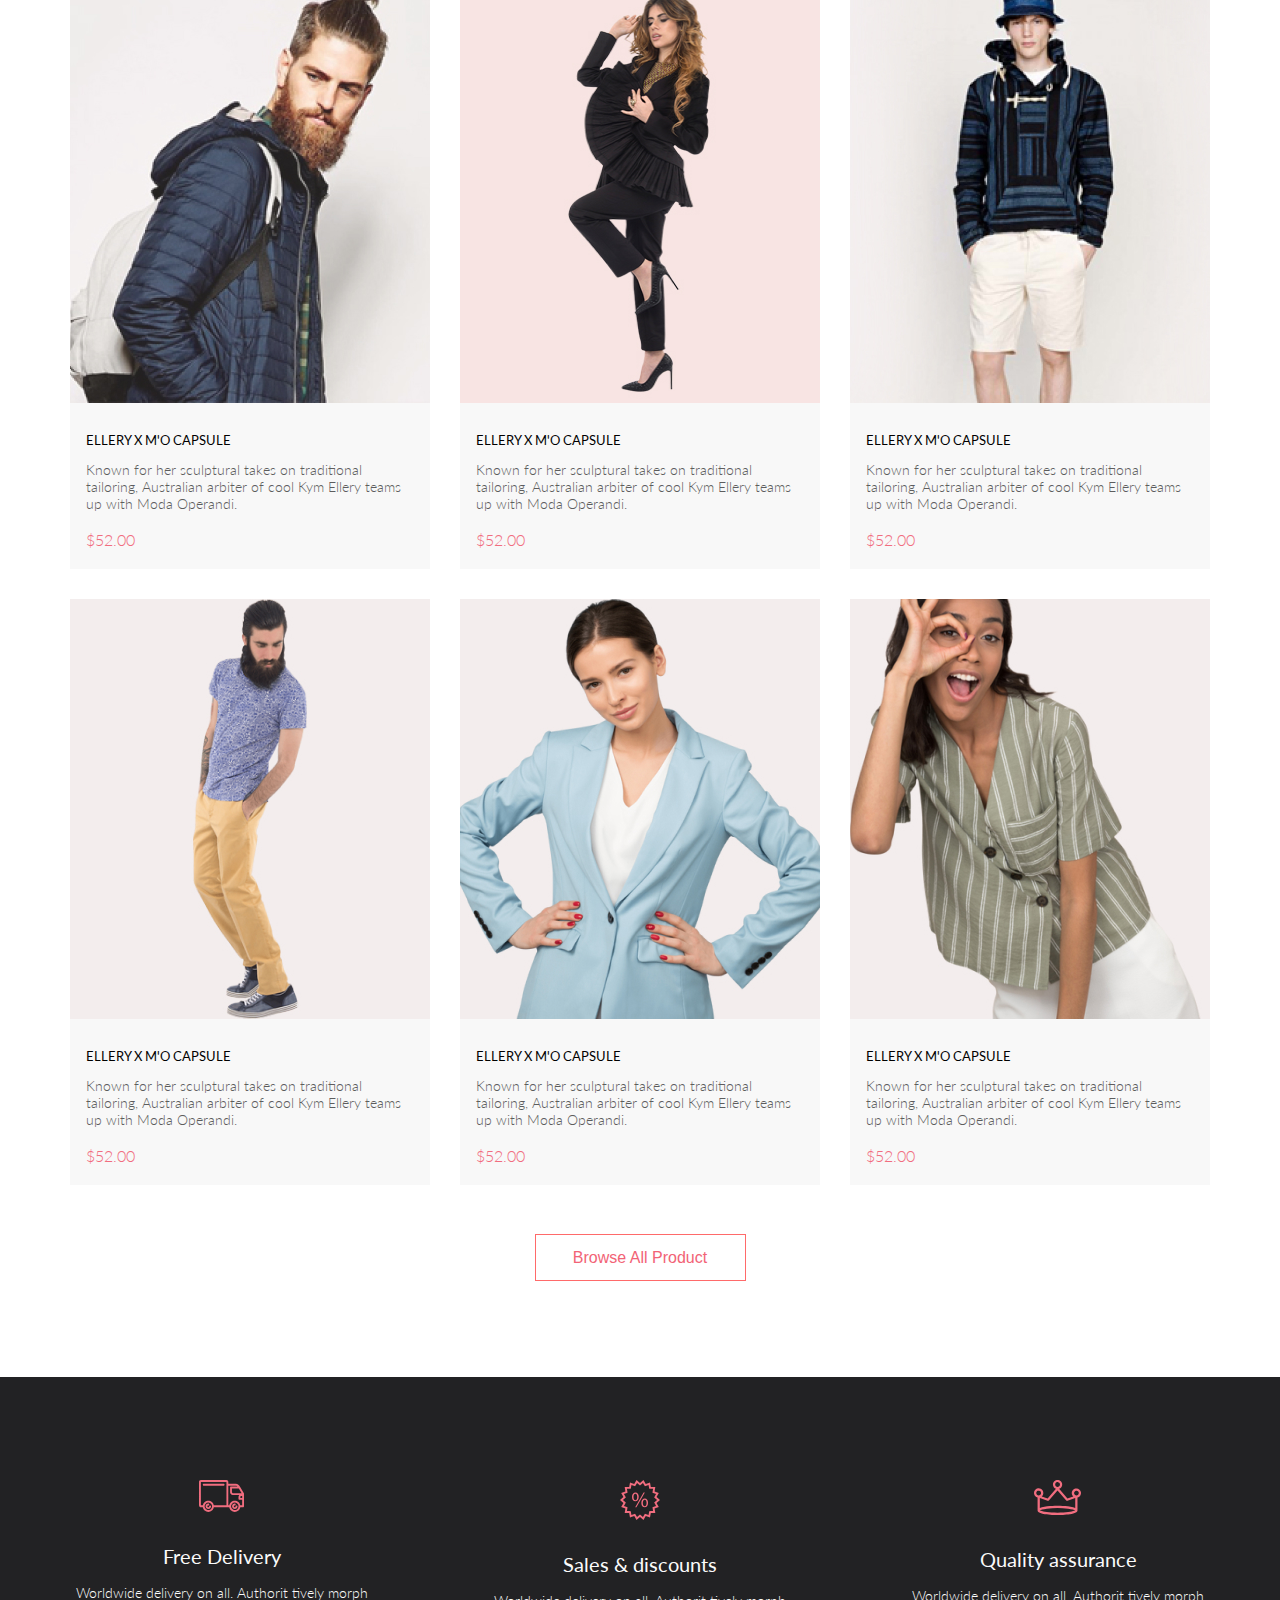
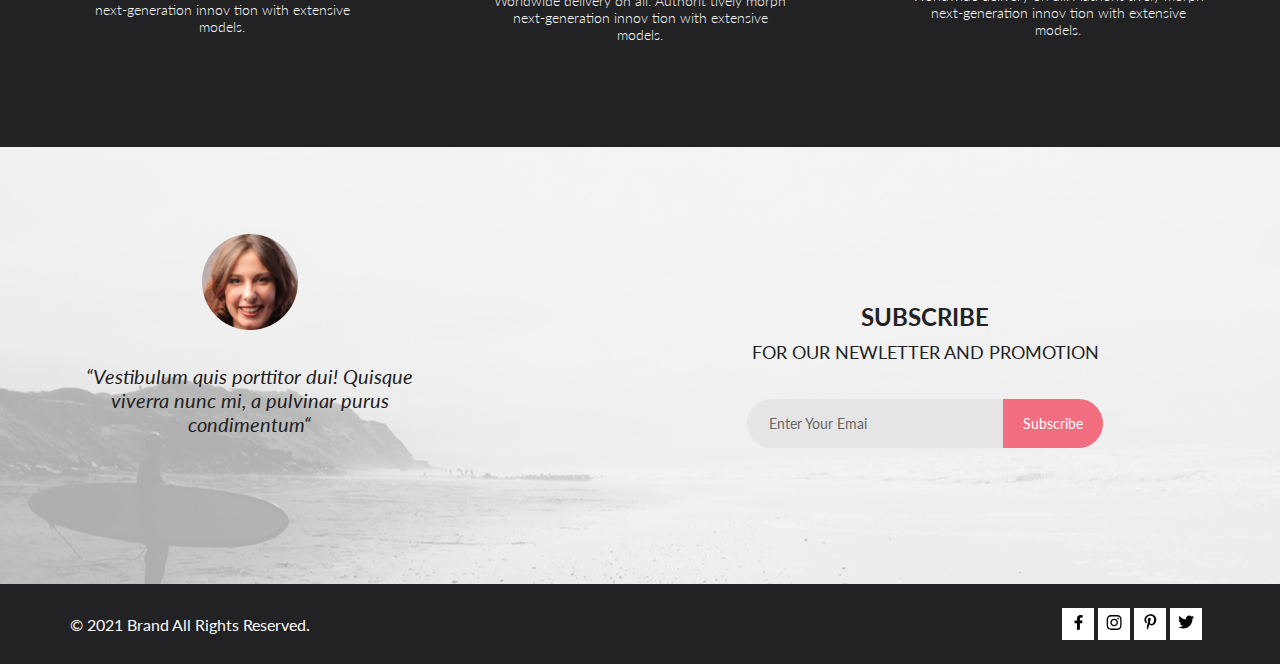
==== commit 20c576fb: "edited photo in bg" ====
--- a/index.html
+++ b/index.html
@@ -46,10 +46,29 @@
     </section>
     <main class="gallery">
         <div class="wrapper gallery__wrapper">
-            <div class="img"></div>
-            <div class="img"></div>
-            <div class="img"></div>
-            <div class="img gallery__img"></div>
+            <div class="gallery__wrapper-img">
+                <div class="gallery__wrapper-text">
+                    <p class="gallery__price">30% OFF</p>
+                    <p class="gallery__for">FOR WOMEN</p>
+                </div>
+            </div>
+            <div class="gallery__wrapper-img">
+                <div class="gallery__wrapper-text"></div>
+                <p class="gallery__price">HOT DEAL</p>
+                <p class="gallery__for">FOR MEN</p>
+            </div>
+            <div class="gallery__wrapper-img">
+                <div class="gallery__wrapper-text">
+                    <p class="gallery__price">NEW ARRIVALS</p>
+                    <p class="gallery__for">KIDS</p>
+                </div>
+            </div>
+            <div class=" gallery__img">
+                <div class="gallery__wrapper-text">
+                    <p class="gallery__price">LUXIROUS & TRENDY</p>
+                    <p class="gallery__for">ACCESORIES</p>
+                </div>
+            </div>
         </div>
         <div class="gallery__items">
             <div class="wrapper">
--- a/style.css
+++ b/style.css
@@ -66,17 +66,57 @@
 .gallery__wrapper {
     display: grid;
     grid-template-columns:  360px 360px 360px;
-    grid-template-rows: 1fr  ;
+    grid-template-rows: 260px 210px  ;
     justify-content: space-between;
     margin-top: 65px;
 }
-
+.gallery__wrapper-text{
+    position: absolute;
+    top: 43%;
+    left: 29%;
+}
+.gallery__price{
+    font-family: Lato;
+    font-style: normal;
+    font-weight: normal;
+    font-size: 16px;
+    line-height: 19px;
+    text-align: center;
+    color: #FFFFFF;
+}
+.gallery__for{
+    font-family: Lato;
+    font-style: 700;
+    font-weight: normal;
+    font-size: 24px;
+    line-height: 29px;
+    text-align: center;
+    color: #F16D7F;
+}
+.gallery__wrapper-img{
+    position: relative;
+}
 .gallery__img{
+    position: relative;
+}
+.gallery__wrapper-img:first-child{
+    background: url(./img/women.jpg) no-repeat;
+    
+}
+.gallery__wrapper-img:nth-child(2){
+    background: url(./img/kids.jpg) no-repeat;
+}
+.gallery__wrapper-img:nth-child(3){
+    background: url(./img/men.jpg);
+}
+
+.gallery__img{
+    background: url(./img/trend.jpg) no-repeat;
     grid-row-start: 2;
     grid-row-end: 3;
     grid-column-start: 1;
-    grid-column-end: 3;
-    padding-top: 30px;
+    grid-column-end: 4;
+    margin-top: 30px;
 }
 .gallery__items-title{
     margin-top: 96px;
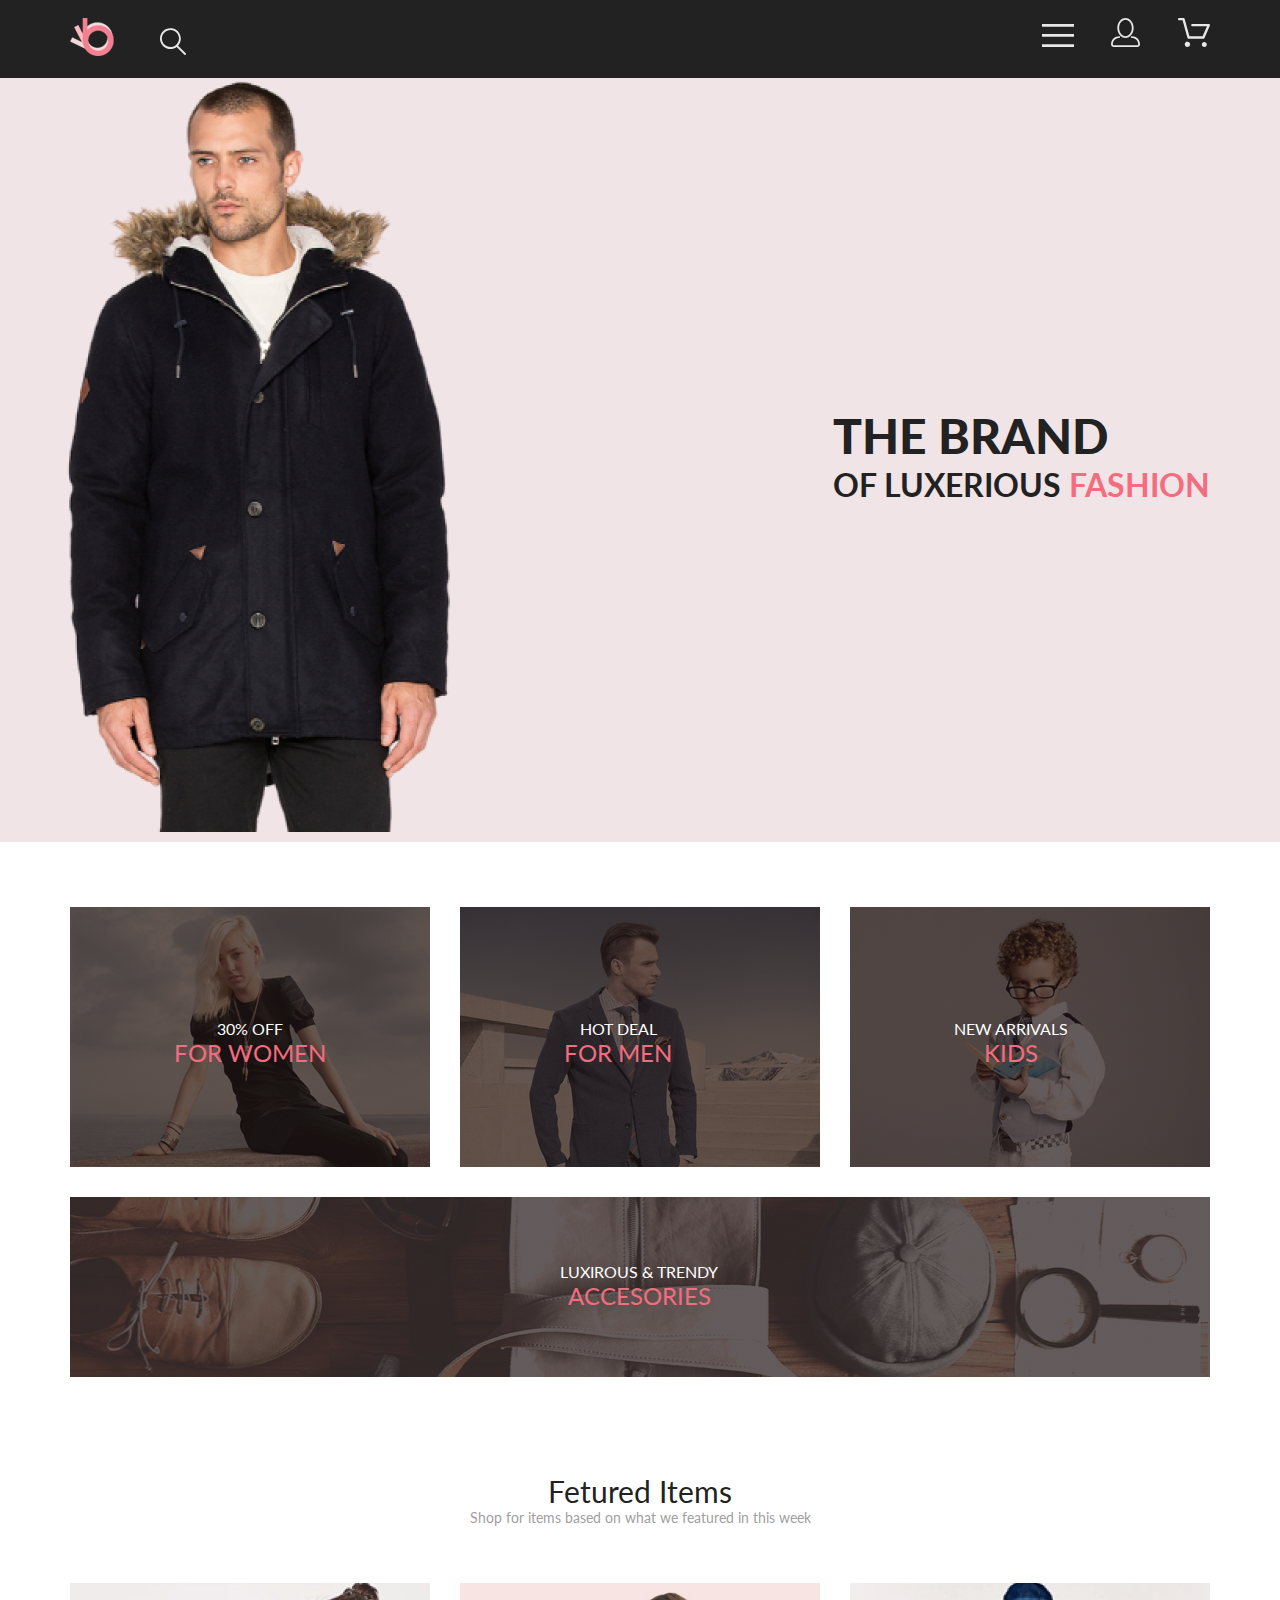
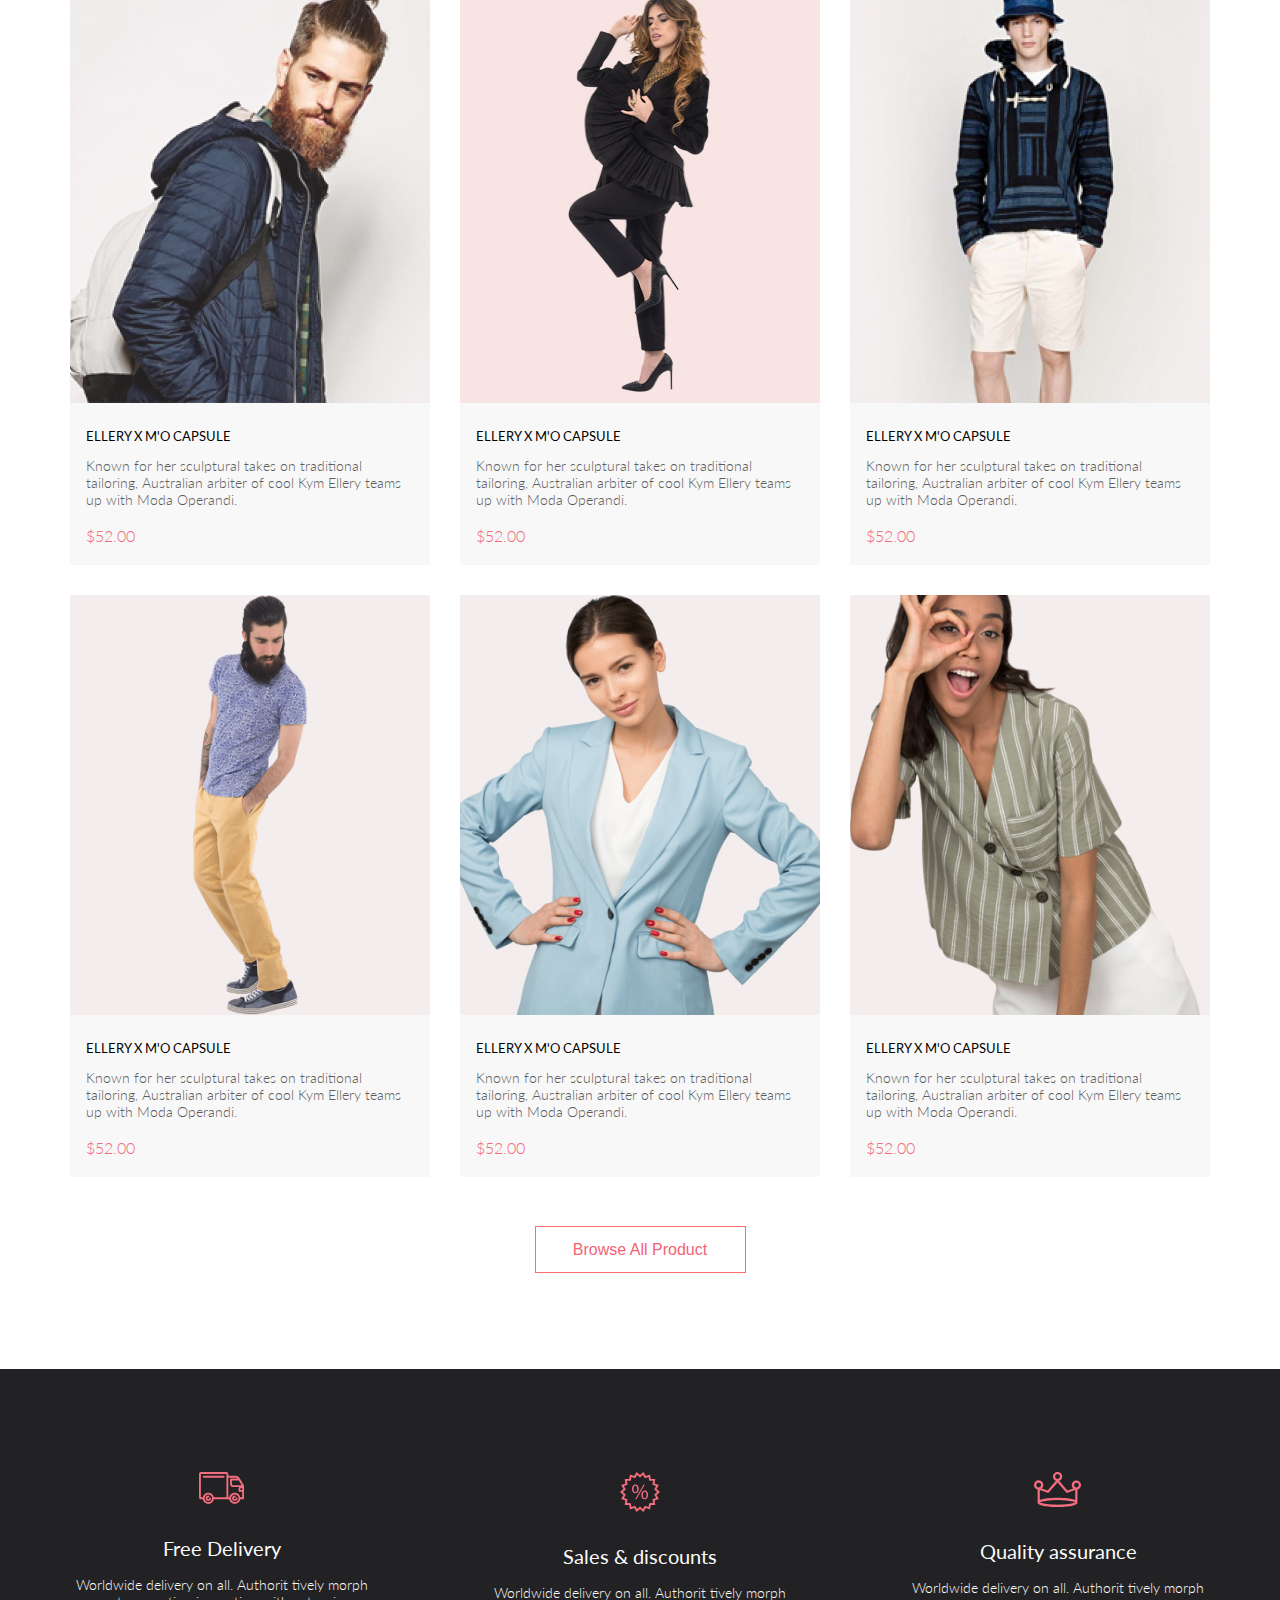
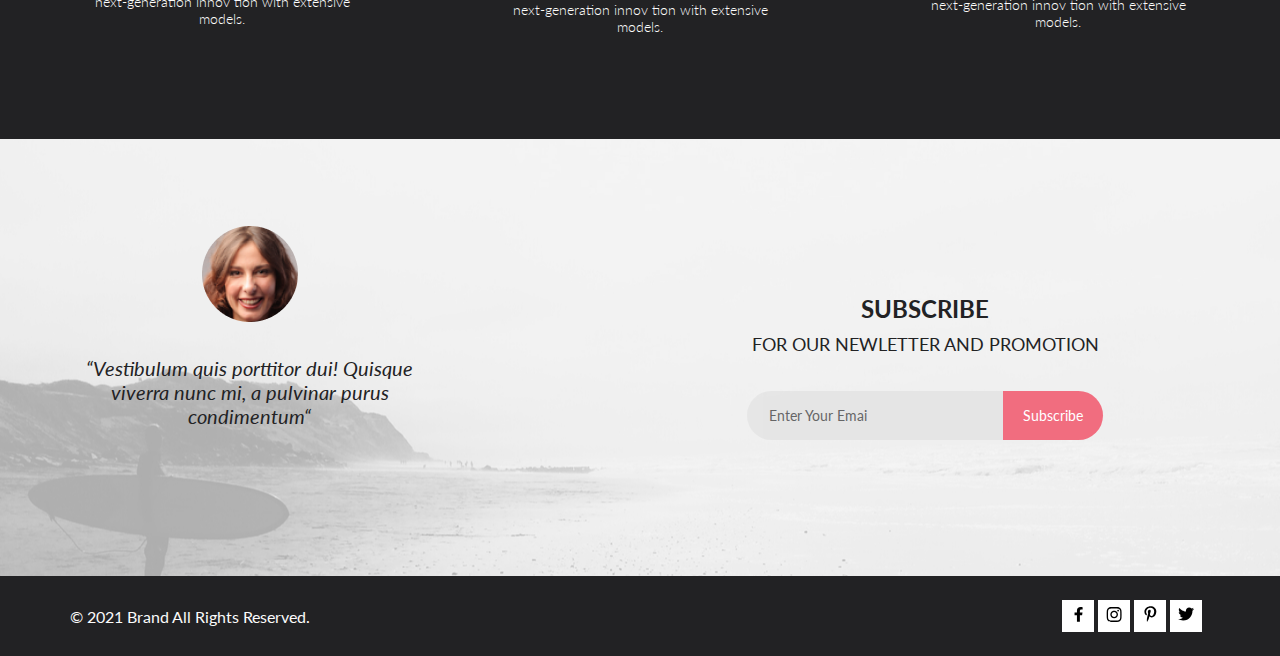
==== commit 21df2f8e: "gallery hover" ====
--- a/index.html
+++ b/index.html
@@ -44,6 +44,7 @@
         </div>
 
     </section>
+    <!--Main Gallery Start<-->
     <main class="gallery">
         <div class="wrapper gallery__wrapper">
             <div class="gallery__wrapper-img">
@@ -53,9 +54,10 @@
                 </div>
             </div>
             <div class="gallery__wrapper-img">
-                <div class="gallery__wrapper-text"></div>
-                <p class="gallery__price">HOT DEAL</p>
-                <p class="gallery__for">FOR MEN</p>
+                <div class="gallery__wrapper-text">
+                    <p class="gallery__price">HOT DEAL</p>
+                    <p class="gallery__for">FOR MEN</p>
+                </div>
             </div>
             <div class="gallery__wrapper-img">
                 <div class="gallery__wrapper-text">
@@ -64,7 +66,7 @@
                 </div>
             </div>
             <div class=" gallery__img">
-                <div class="gallery__wrapper-text">
+                <div class="gallery__wrapper-textAccesories">
                     <p class="gallery__price">LUXIROUS & TRENDY</p>
                     <p class="gallery__for">ACCESORIES</p>
                 </div>
@@ -156,6 +158,8 @@
             </div>
         </div>
     </main>
+    <!--Main Gallery End<-->
+    <!--Footer Start<-->
     <footer class="footer">
         <div class="footer__about">
             <div class="wrapper">
@@ -212,8 +216,8 @@
                                 <p>FOR OUR NEWLETTER AND PROMOTION</p>
                             </div>
                             <div class="footer__subscribe-input">
-                                <input type="text" value="Enter Your Emai">
-                                <button>Subscribe</button>
+                                <input class="input" type="email" name="login" value="Enter Your Emai"><input
+                                    type="submit" class="button" value="Subscribe">
                             </div>
                         </div>
                     </div>
@@ -254,6 +258,7 @@
             </div>
         </div>
     </footer>
+    <!--Footer End<-->
 </body>
 
 </html>--- a/style.css
+++ b/style.css
@@ -63,6 +63,7 @@
 .brand__decorate{
     color: #F16D7F;
 }
+/*Main Gallery Start*/
 .gallery__wrapper {
     display: grid;
     grid-template-columns:  360px 360px 360px;
@@ -75,6 +76,11 @@
     top: 43%;
     left: 29%;
 }
+.gallery__wrapper-textAccesories{
+    position: absolute;
+    top: 65px;
+    left: 490px;
+}
 .gallery__price{
     font-family: Lato;
     font-style: normal;
@@ -96,27 +102,26 @@
 .gallery__wrapper-img{
     position: relative;
 }
+
+.gallery__wrapper-img:first-child{
+    background: linear-gradient( rgba(33, 22, 22, 0.7), rgba(33, 22, 22, 0.7)), url(./img/women.jpg) no-repeat;
+    
+}
+.gallery__wrapper-img:nth-child(3){
+    background: linear-gradient( rgba(33, 22, 22, 0.7), rgba(33, 22, 22, 0.7)), url(./img/kids.jpg) no-repeat;
+}
+.gallery__wrapper-img:nth-child(2){
+    background: linear-gradient( rgba(33, 22, 22, 0.7), rgba(33, 22, 22, 0.7)), url(./img/men.jpg);
+}
+
 .gallery__img{
-    position: relative;
-}
-.gallery__wrapper-img:first-child{
-    background: url(./img/women.jpg) no-repeat;
-    
-}
-.gallery__wrapper-img:nth-child(2){
-    background: url(./img/kids.jpg) no-repeat;
-}
-.gallery__wrapper-img:nth-child(3){
-    background: url(./img/men.jpg);
-}
-
-.gallery__img{
-    background: url(./img/trend.jpg) no-repeat;
+    background: linear-gradient( rgba(33, 22, 22, 0.7), rgba(33, 22, 22, 0.7)), url(./img/trend.jpg) no-repeat;
     grid-row-start: 2;
     grid-row-end: 3;
     grid-column-start: 1;
     grid-column-end: 4;
     margin-top: 30px;
+    position: relative;
 }
 .gallery__items-title{
     margin-top: 96px;
@@ -147,8 +152,26 @@
     max-width: 360px;  
     background: #F8F8F8;
 }
-.gallery__card-img > img:hover{
-    background-color: rgba(58, 56, 56, 0.86) ;
+.gallery__card-img > img{
+    display: block;
+    width: 100%;
+    height: auto;
+}
+.gallery__card-img{
+    position: relative;
+    width: 360px;
+}
+.gallery__card-img::after {
+    content: '';
+    display: block;
+    width: 100%;
+    height: 100%;
+    position: absolute;
+    left: 0;
+    top: 0;
+}
+.gallery__card-img:hover::after{
+    background: url(./img/addToCart.svg) 111px 188px no-repeat, linear-gradient(rgba(58, 56, 56, 0.86), rgba(58, 56, 56, 0.86));
 }
 .gallery__card-text{
     margin-left: 16px;
@@ -197,6 +220,9 @@
     background: #F16D7F;
     color: #FFFFFF;
 }
+/*Main Gallery End*/
+
+/*Footer Start*/
 .footer__about{
     background: #222224;
 }
@@ -286,7 +312,7 @@
     margin-top: 32px;
     text-align: center;
 }
-.footer__subscribe-input > input{
+.input{
     font-family: Lato;
     font-style: normal;
     font-weight: normal;
@@ -304,7 +330,7 @@
     padding-left: 22px;
     display: inline-block;
 }
-.footer__subscribe-input > button{
+.button{
     background: #F16D7F;
     width: 100px;
     height: 49px;
@@ -319,9 +345,8 @@
     border: none;
     border-radius: 0 25px 25px 0;
     justify-content: center;
-    margin-left: -4px;
-}
-.footer__subscribe-input > button:hover{
+}
+.button:hover{
     background: #E05C6E;
 }
 .footer__right-bg{
@@ -359,3 +384,4 @@
 .footer__right-cardBg:hover{
     background: #F16D7F;
 }
+/*Footer End*/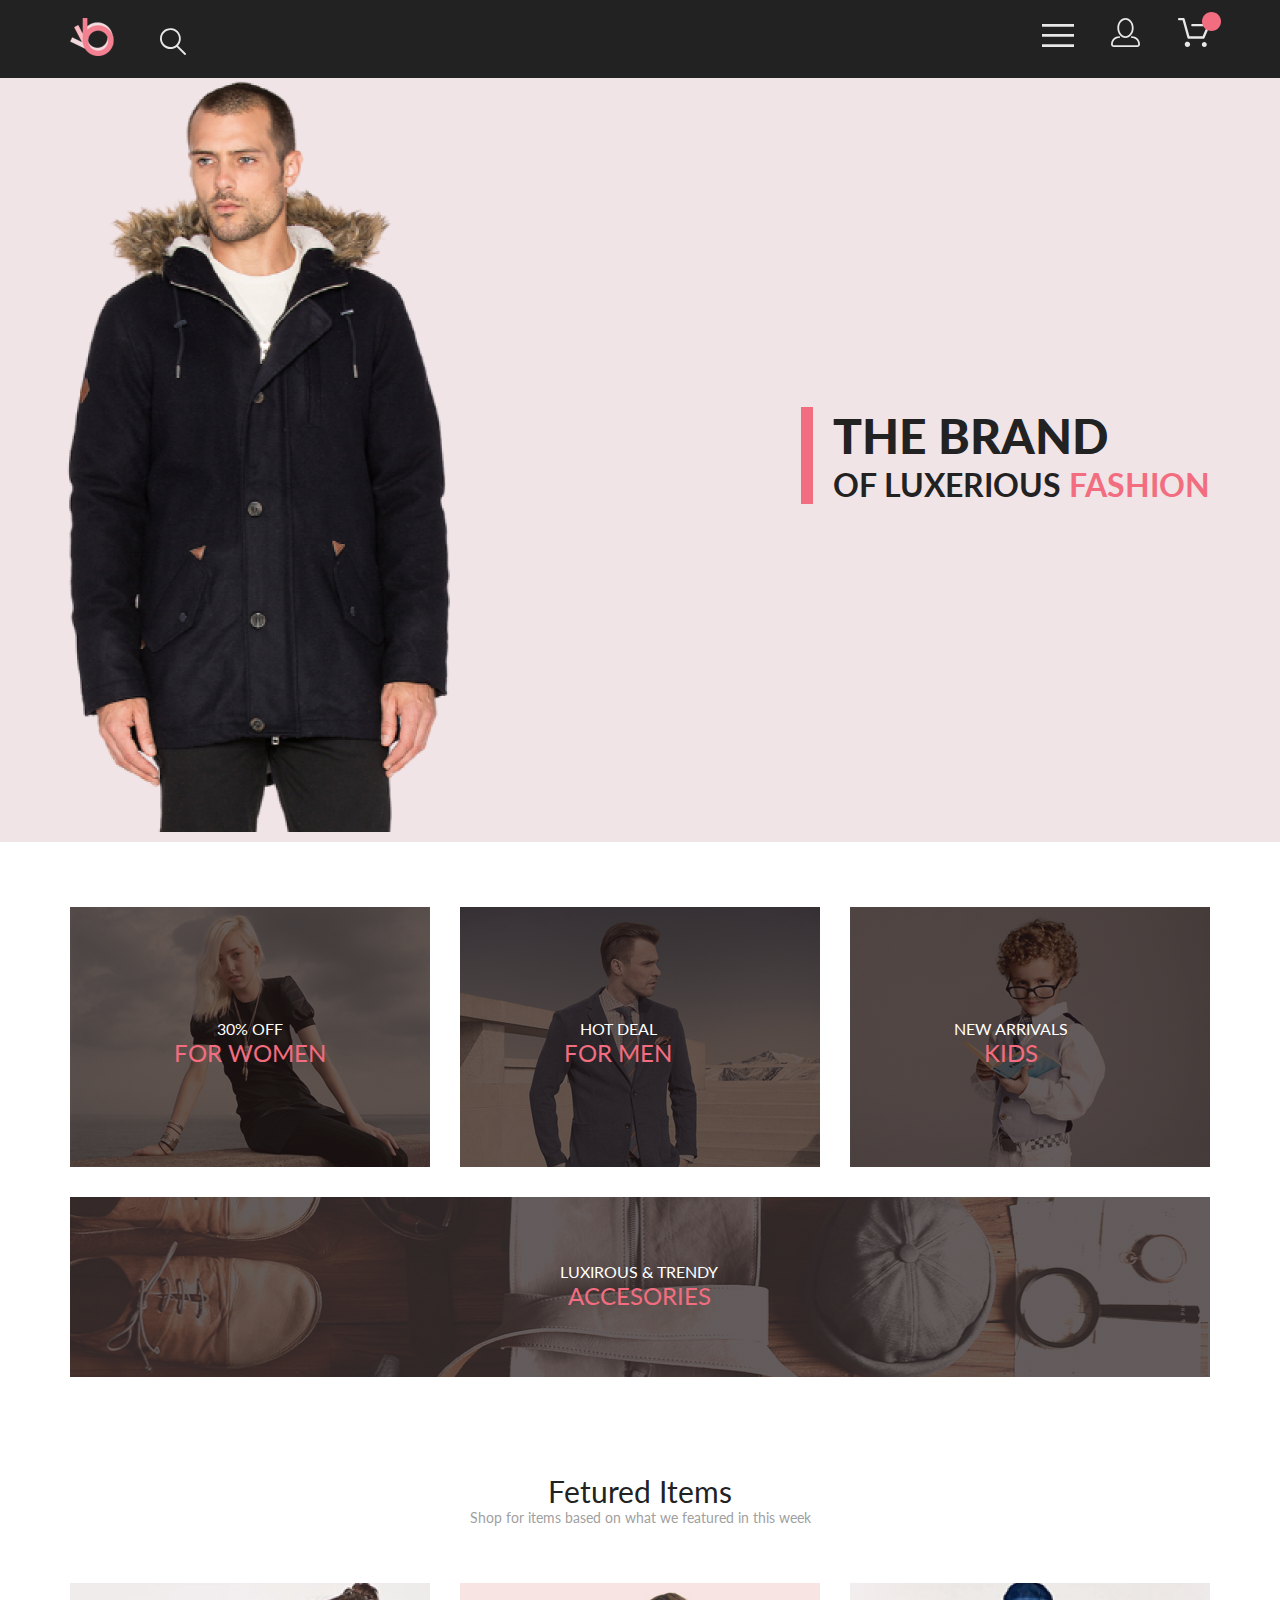
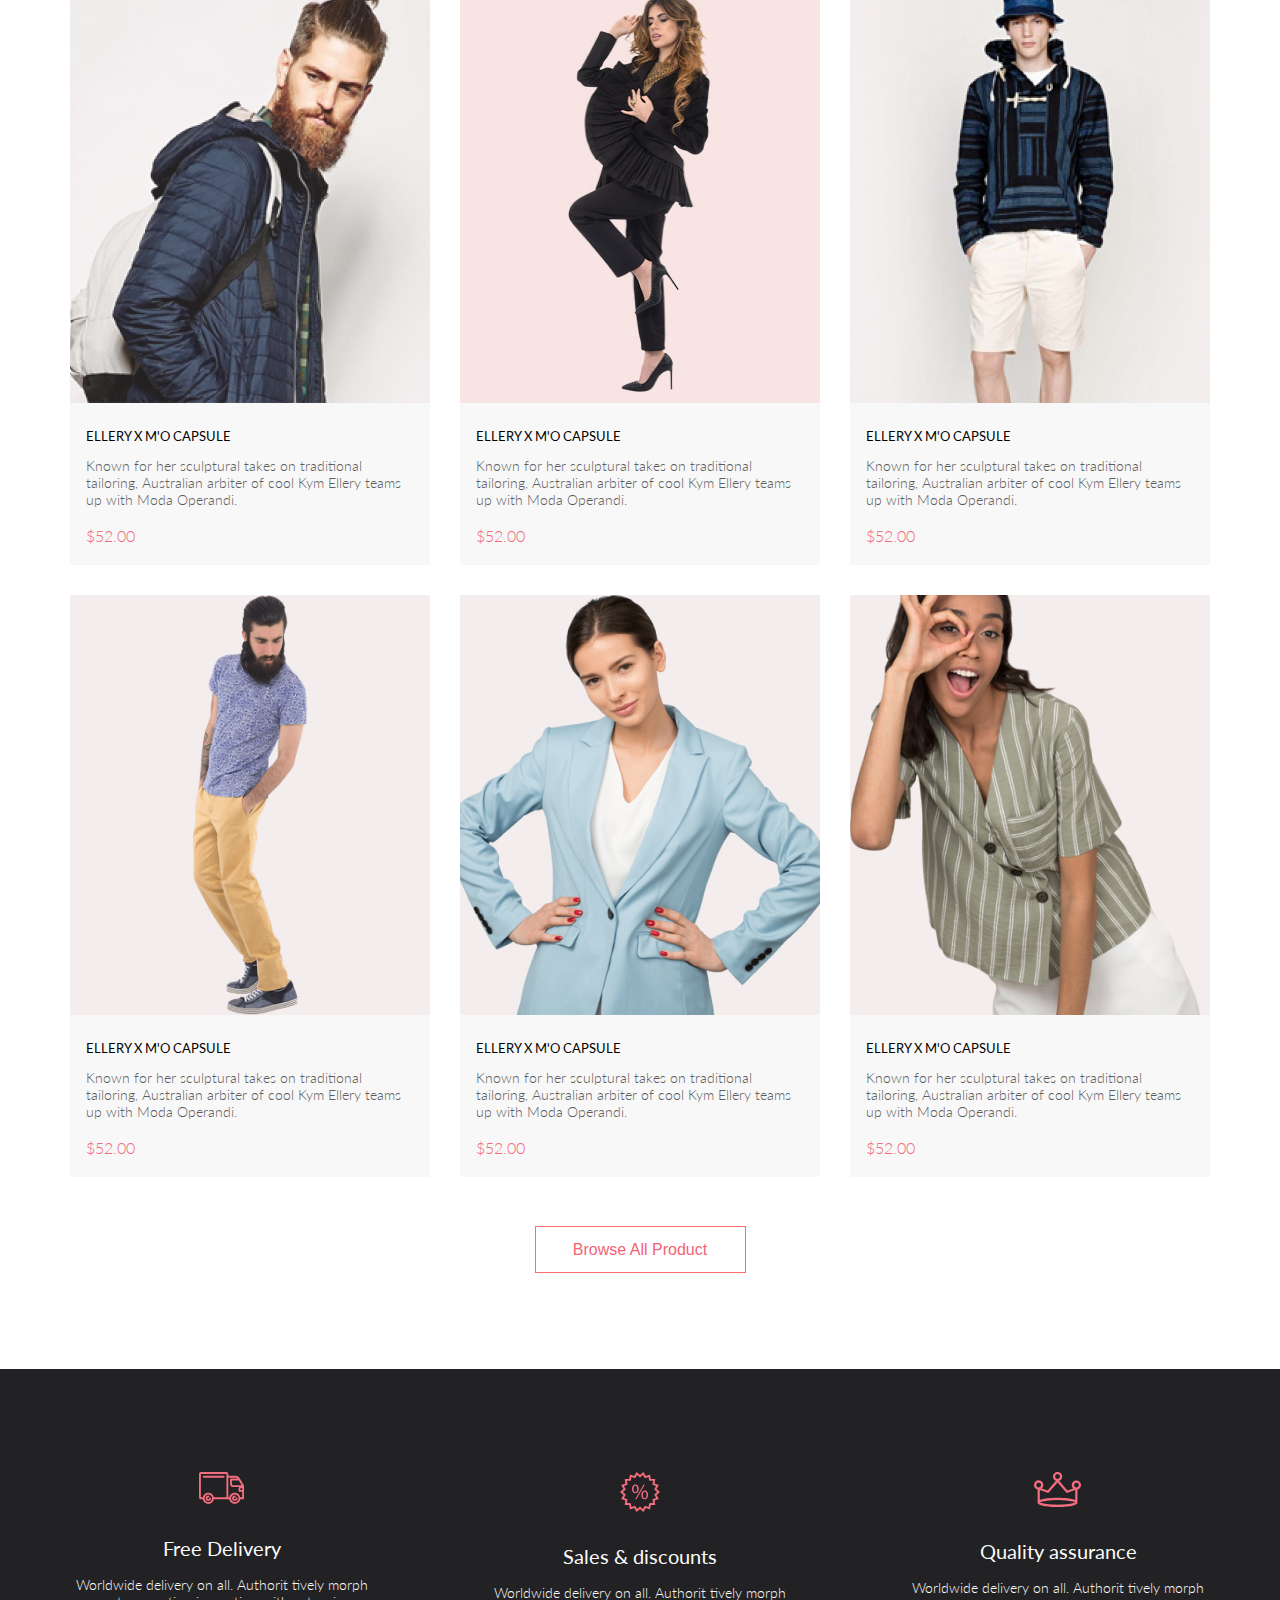
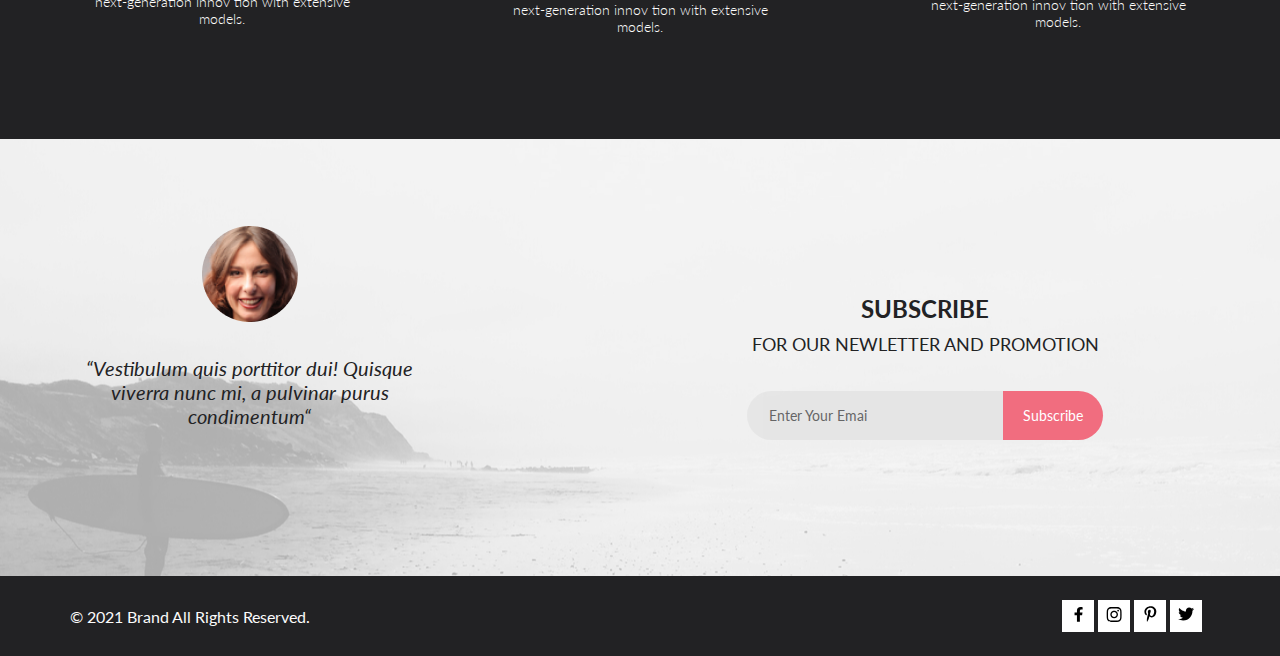
==== commit 74981c5f: "ellipse for basket" ====
--- a/index.html
+++ b/index.html
@@ -24,10 +24,11 @@
                         <a href="/"><img class="header__img" src="./img/logo.png" alt="logo"></a>
                         <a href="/"><img src="./img/search.svg" alt=""></a>
                     </div>
-                    <div class="header__nav-item">
+                    <div class="header__nav-item ">
                         <a href="/"><img class="header__image" src="./img/menu.svg" alt="menu burger"></a>
                         <a href="/"><img class="header__image" src="./img/account.svg" alt="personal account"></a>
-                        <a href="/"><img class="header__image" src="./img/basket.svg" alt="basket"></a>
+                        <a href="/"><img class="header__image " src="./img/basket.svg" alt="basket"> <img
+                                class="header__ellips" src="./img/ellipse.svg" alt=""></a>
                     </div>
                 </div>
             </div>
--- a/style.css
+++ b/style.css
@@ -7,6 +7,7 @@
     background: #222222;
     max-width: 100%;
 }
+
 .wrapper{
     max-width: 1160px;
     margin: 0 auto;
@@ -26,6 +27,15 @@
 .header__image{
     margin-left: 33px;
 }
+.header__nav-item{
+    position: relative;
+}
+.header__ellips{
+    position: absolute;
+    top: -6px;
+    right: -11px;
+}
+
 .brand{
     background: #F1E4E6;
     max-width: 100%;
@@ -43,9 +53,11 @@
 
 
 .brand__title{
-    max-width: 377px;
-
-}
+    max-width: 409px;
+    border-left: 12px solid  #F16D7F;
+    padding-left: 20px ;
+}
+
 .brand__title > p{
     font-family: lato;
     font-weight: 700;
